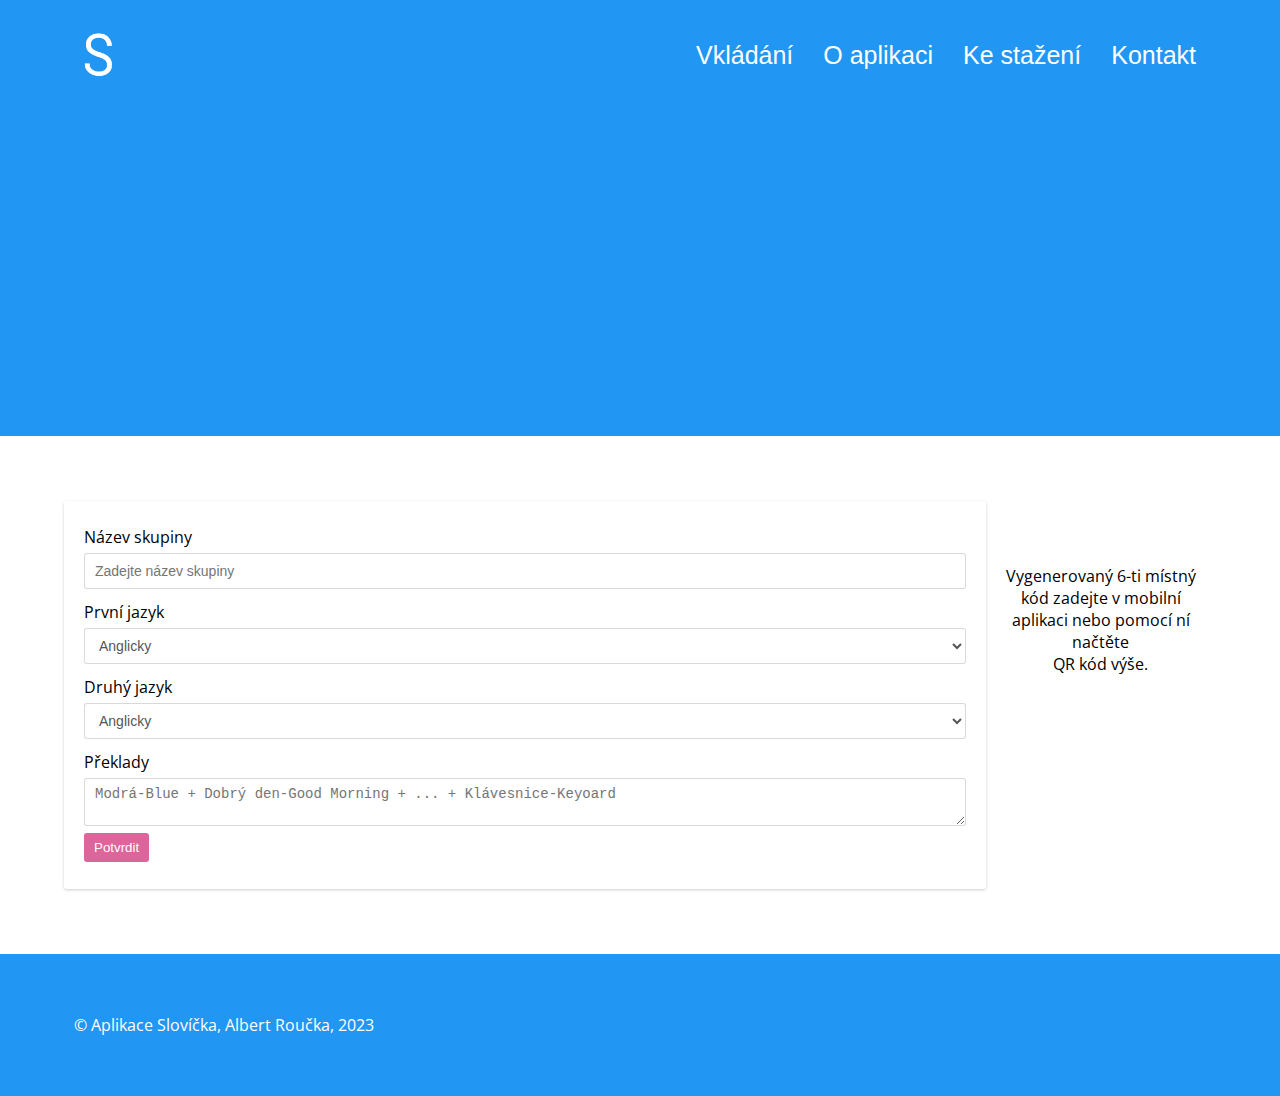
==== index.html @ 03323dfb "Add files via upload" ====
<!DOCTYPE html>
<html>
    <head>
        <meta charset="utf-8">
        <meta http-equiv="x-ua-compatible" content="ie=edge">
        <meta name="viewport" content="width=device-width, initial-scale=1, viewport-fit=cover">

        <title>Aplikace Slovíčka</title>

        <meta name="description" content="This is a Grapedrop template.">
        <meta name="generator" content="Grapedrop">

        <!-- Apple Stuff -->
        <meta name="apple-mobile-web-app-capable" content="yes">
        <meta name="apple-mobile-web-app-status-bar-style" content="black">
        <meta name="apple-mobile-web-app-title" content="Aplikace Slovíčka">

        <!-- Google / Search Engine Tags -->
        <meta itemprop="name" content="Aplikace Slovíčka">
        <meta itemprop="description" content="Webová stránka výukové aplikace Slovíčka">
        <meta itemprop="image" content="https://cdn.grapedrop.com/uebe33058c580403ba062418fd8e8e3df/p4b1bd4970b824a638fb2b8897fffd896/ogimage.jpeg?1674573147">

        <!-- MS Tile - for Microsoft apps-->
        <meta name="msapplication-TileImage" content="https://cdn.grapedrop.com/uebe33058c580403ba062418fd8e8e3df/p4b1bd4970b824a638fb2b8897fffd896/ogimage.jpeg?1674573147">

        <!-- Facebook Meta Tags -->
        <meta property="og:type" content="website">
        <meta property="og:title" content="Aplikace Slovíčka">
        <meta property="og:description" content="Webová stránka výukové aplikace Slovíčka">
        <meta property="og:image" content="https://cdn.grapedrop.com/uebe33058c580403ba062418fd8e8e3df/p4b1bd4970b824a638fb2b8897fffd896/ogimage.jpeg?1674573147">
        <meta property="og:url" content="http://86446b0.grapedrop.net/insertgroup">

        <!-- Twitter Meta Tags -->
        <meta name="twitter:card" content="summary_large_image">
        <meta name="twitter:title" content="Aplikace Slovíčka">
        <meta name="twitter:description" content="Webová stránka výukové aplikace Slovíčka">
        <meta name="twitter:image" content="https://cdn.grapedrop.com/uebe33058c580403ba062418fd8e8e3df/p4b1bd4970b824a638fb2b8897fffd896/ogimage.jpeg?1674573147">

        <link rel="preconnect" href="https://fonts.gstatic.com">   
        <link rel="icon" type="image/png" href="https://cdn.grapedrop.com/u453574c1cd164d3b848dbb6484d369c6/p86446b0666af40b382aa898117c3d3b8/favicon.png?1674572818">

        <script type="application/ld+json">
        {
            "@context":"http://schema.org",
            "@type":"WebPage",
            "url":"http://86446b0.grapedrop.net/insertgroup",
            "description":"Webová stránka výukové aplikace Slovíčka",
            "name":"Aplikace Slovíčka",
            "image":"https://cdn.grapedrop.com/uebe33058c580403ba062418fd8e8e3df/p4b1bd4970b824a638fb2b8897fffd896/ogimage.jpeg?1674573147"
        }
        </script>

        <link rel="stylesheet" href="https://fonts.googleapis.com/css?family=Open+Sans:regular,300,600,800,700&amp;subset=latin&amp;display=swap"/>

        <script>
            window._formUrl = "";
            window.__gRecapKey = "";
            window.postJQCnt = [];
            window.postJQ = function() {
                window._jqloaded = 1;
                postJQCnt.forEach(function(fn) { fn && fn() })
            }
        </script>

        <style>
            body { margin: 0; padding: 0; overflow-x: hidden; }
        </style>
        <style data-css-anim>
            [data-anim-type]:not([data-anim-done]) { opacity: 0; }
        </style>


        <link rel="stylesheet" href="styles/base.css">
        <link rel="stylesheet" href="styles/insertgroup-style.css">
    </head>

    <body>
        <div id="i2vuc4" class="gpd-navbar">
            <div id="i928b6" class="gpd-container">
                <div id="ir8sfo" class="gdp-row">
                    <div id="izqo27" class="cell"><a href="index.html" id="iphxqf" class="gpd-link-box"><img 
                        alt="playstore.png" 
                        src="images/playstore.png" 
                        id="i8bjv8"/></a></div>
                    <div id="iuxmiq" class="cell gpd-navbar__menu"><a href="" id="ijq3qc" class="gpd-icon"><svg 
                        xmlns="http://www.w3.org/2000/svg" viewBox="0 0 24 24">
                        <path d="M3 6h18v2H3V6m0 5h18v2H3v-2m0 5h18v2H3v-2z"></path>
                    </svg></a></div>
                    <div id="idskx6" class="cell gpd-navbar__items">
                        <div id="ie465i" class="gdp-row gpd-navbar__items-grid">
                            <div id="i4pnx9" class="cell gpd-navbar__item"><a href="insertgroup.html" id="ifg2mr" class="gpd-navbar__item-link">Vkládání<br></a></div>
                            <div id="im7xeh" class="cell gpd-navbar__item"><a href="index.html" id="ion0nu" class="gpd-navbar__item-link">O aplikaci<br></a></div>
                            <div id="ietnu2" class="cell gpd-navbar__item"><a href="index.html" id="i8vimq" class="gpd-navbar__item-link">Ke stažení<br></a></div>
                            <div class="cell gpd-navbar__item"><a href="index.html" id="ihkbnj" class="gpd-navbar__item-link">Kontakt<br></a></div>
                        </div>
                    </div>
                </div>
            </div>
        </div>
        <section id="iqibqc" class="gpd-section">
            <div id="i8n4u1" class="gpd-container">
                <div id="i82x7p" class="gdp-row">
                    <div data-anim-type="fadeInLeft" id="ibd0pz" class="cell">
                        <h1 id="i4yeu6" class="gpd-header">Vytvořte si novou skupinu i zde</h1>
                        <div id="iia47p" class="gpd-text">Novou skupinu překladů do aplikace Slovíčka můžete nyní vytvořit i zde
                            online pomocí tohoto formuláře. Kliknutím na tlačítko potvrdit se skupina vytvoří a zobrazí se vám
                            6-ti místný kód a QR kód. Následně ve vaší aplikaci tento kód zadáte nebo naskenujete zobrazený QR.
                            kód. A to je vše!&nbsp;</div>
                        <div id="i5cijc" class="gpd-divider"></div>
                    </div>
                    <div id="ijydgy" class="cell"></div>
                </div>
            </div>
        </section>
        <section id="iebpxk" class="gpd-section">
            <div id="ircybo" class="gpd-container gpd-cnt">
                <div id="i9dqgq" class="gdp-row gpd-grid">
                    <div id="iszoop" class="cell gpd-clm">
                        <form method="POST" action="https://formsubmit.co/2388bf22fdddc4368bf35d4351c2b70a" id="clearFrom" class="form">
                            <div class="form-group">
                                <label id="i46dpx" class="label">Název skupiny</label>
                                <input type="text" placeholder="Zadejte název skupiny" name="groupname" id="groupname" class="input"/>
                            </div>
                            <div id="i923wc" class="form-group">
                                <label id="i5igh9" class="label">První jazyk</label>
                                <select type="text" name="options" id="firstlang" class="select">
                                    <option value="Anglicky">Anglicky</option>
                                    <option value="Česky">Česky</option> 
                                    <option value="Francouzsky">Francouzsky</option>
                                    <option value="Italsky">Italsky</option>
                                    <option value="Německy">Německy</option>
                                    <option value="Polsky">Polsky</option>
                                    <option value="Slovensky">Slovensky</option>
                                    <option value="Španělsky">Španělsky</option>
                                </select>
                            </div>
                            <div id="i9gzva" class="form-group">
                                <label id="ia6opf" class="label">Druhý jazyk</label>
                                <select type="text" name="options" id="secondlang" class="select">
                                    <option value="Anglicky">Anglicky</option>
                                    <option value="Česky">Česky</option>
                                    <option value="Francouzsky">Francouzsky</option>
                                    <option value="Italsky">Italsky</option>
                                    <option value="Německy">Německy</option>
                                    <option value="Polsky">Polsky</option>
                                    <option value="Slovensky">Slovensky</option>
                                    <option value="Španělsky">Španělsky</option>
                                </select>
                            </div>
                            <div class="form-group">
                                <label id="ilxia8" class="label">Překlady</label>
                                <textarea name="message" placeholder="Modrá-Blue + Dobrý den-Good Morning + ... + Klávesnice-Keyoard" id="translates" class="textarea"></textarea>
                            </div>
                            <div class="form-group">
                                <button type="submit" id="submit" class="button">Potvrdit</button>
                            </div>
                            <div data-form-state="success" id="iwtwfq" class="state-success">Skupina byla úspěšně vytvořena!</div>
                            <div data-form-state="error" id="ic1mkg" class="state-error">Při vytváření skupiny došlo k chybě!</div>
                        </form>
                    </div>
                    <div id="iwsetk" class="cell gpd-clm">
                        <p style="text-align:center;"><img src="" id="qr-image" class="qr-image"/></p>
                        <h1 id="lb_code" style="text-align: center" class="gpd-header"></h1>
                        <div id="ih61ln" class="gpd-text">Vygenerovaný 6-ti místný kód zadejte v mobilní aplikaci nebo pomocí ní načtěte<br>​​​​QR kód výše.</div>
                    </div>
                </div>
            </div>
        </section>
        <section id="ip8256" class="gpd-section">
            <div id="i0m0qt" class="gpd-container gpd-cnt">
                <div id="incsq4" class="gpd-text">© Aplikace Slovíčka, Albert Roučka, 2023<br></div>
            </div>
        </section>

                    <script>var items = document.querySelectorAll('#ijq3qc');
                    for (var i = 0, len = items.length; i < len; i++) {
                    (function(){
                    var t,e=0,n='gjs-collapse',r='max-height',o='ease-in-out',i=.25,a=function(){var t,e=document.createElement('void'),n={transition:'transitionend',OTransition:'oTransitionEnd',MozTransition:'transitionend',WebkitTransition:'webkitTransitionEnd'};for(t in n)if(void 0!==e.style[t])return n[t]}(),s=function(t){e=1;var n=function(t){var e=window.getComputedStyle(t),n=e.display,o=parseInt(e[r]);if('none'!==n&&'0'!==o)return t.offsetHeight;t.style.height='auto',t.style.display='block',t.style.position='absolute',t.style.visibility='hidden';var i=t.offsetHeight;return t.style.height='',t.style.display='',t.style.position='',t.style.visibility='',i}(t),a=t.style;a.display='block',a.transition=r+' '+i+'s '+o,a.overflowY='hidden',''==a[r]&&(a[r]=0),0==parseInt(a[r])?(a[r]='0',setTimeout(function(){a[r]=n+'px'},10)):a[r]='0'};n in this||this.addEventListener('click',function(n){if(n.preventDefault(),!e){var o=this.closest('.gpd-navbar').querySelector(".gpd-navbar__items");s(o),t||(o.addEventListener(a,function(){e=0;var t=o.style;0==parseInt(t[r])&&(t.display='',t[r]='')}),t=1)}}),this[n]=1
                    }.bind(items[i]))();}
                    </script>
        
        <script>!function(t){var e={};function n(r){if(e[r])return e[r].exports;var o=e[r]={i:r,l:!1,exports:{}};return t[r].call(o.exports,o,o.exports,n),o.l=!0,o.exports}return n.m=t,n.c=e,n.d=function(t,e,r){n.o(t,e)||Object.defineProperty(t,e,{enumerable:!0,get:r})},n.r=function(t){'undefined'!=typeof Symbol&&Symbol.toStringTag&&Object.defineProperty(t,Symbol.toStringTag,{value:'Module'}),Object.defineProperty(t,'__esModule',{value:!0})},n.t=function(t,e){if(1&e&&(t=n(t)),8&e)return t;if(4&e&&'object'==typeof t&&t&&t.__esModule)return t;var r=Object.create(null);if(n.r(r),Object.defineProperty(r,'default',{enumerable:!0,value:t}),2&e&&'string'!=typeof t)for(var o in t)n.d(r,o,function(e){return t[e]}.bind(null,o));return r},n.n=function(t){var e=t&&t.__esModule?function(){return t['default']}:function(){return t};return n.d(e,'a',e),e},n.o=function(t,e){return Object.prototype.hasOwnProperty.call(t,e)},n.p="/",n(n.s=8)}({8:function(t,e,n){t.exports=n("85F9")},"85F9":function(t,e){var n=window,r=void 0!==document.body.style.animationName,o=Math.max(document.documentElement.clientWidth||0,window.innerWidth||0),i=function(t,e,n,r){return t.addEventListener(e,n,r)},a=function(t,e){for(var n=0,r=(t||[]).length;n<r;n++)e(t[n])},u=!1;try{i(n,'e',null,{get passive(){u=!0}})}catch(t){}setTimeout(function(){var t='data-anim-type',e='data-anim-br',n='data-anim-done',a='animationstart',d=100,c=window.requestAnimationFrame||function(t){return window.setTimeout(t,16.66)},f=document.querySelectorAll("[".concat(t,"]")),l=function(t){var e=t.getBoundingClientRect(),n=e.top,r=e.bottom,o=window.innerHeight,i=document.documentElement.clientHeight,a=o||i;return n<=0&&r>=d||r>=a&&n<=a-d||n>=0&&r<=a},m=function t(e){var r=e.target;r.setAttribute(n,1),function(t,e,n,r){t.removeEventListener(e,n,r)}(r,a,t)};function s(){for(var r=0,u=f.length;r<u;r++){var d=f[r],c=d.getAttribute(n);if(!c){var s=d.getAttribute(e),p=s&&o<=parseFloat(s);c||p||!l(d)?!c&&p&&d.setAttribute(n,1):(d.style.animationName=d.getAttribute(t),i(d,a,m))}}}if(r)window.addEventListener('scroll',function(){return c(s)},!!u&&{passive:!0}),s();else{var p=document.querySelector('style[data-css-anim]');p&&(p.innerHTML='')}});var d;d=function(){var t='data-form-state',e=$("[".concat(t,"]"));e.hide();var n=function(n,r){n&&n.preventDefault();var o=$(r),i=(r.getAttribute('action')||window._formUrl||'').trim(),a=new FormData(r),u={},d=r.getAttribute('name'),c=r.getAttribute('data-redirect');for(var f in d&&a.append('__name',d),a.append('__meta',JSON.stringify(r.__meta||{})),a.append('__ua',navigator.userAgent),a.append('__lang',navigator.language||navigator.userLanguage),a.append('__tz',Intl&&Intl.DateTimeFormat().resolvedOptions().timeZone),o.find('[type=radio], [type=checkbox]').each(function(){var t=this.name;if(this.checked||u[t])return u[t]=1,void 0;u[t]=0}),u)u[f]||a.append(f,'');$.ajax({url:i,method:'POST',processData:!1,contentType:!1,data:a}).done(function(){e.hide(),o.find('> *').fadeOut(),o.find("[".concat(t,"=success]")).stop(1).fadeIn(),c&&setTimeout(function(){window.location.href=c},1e3)}).fail(function(){e.hide(),o.find("[".concat(t,"=error]")).stop(1).fadeIn().delay(3e3).fadeOut()})};window.__formSubmit=n,a(document.querySelectorAll('form'),function(t){var e={};a(t.elements,function(t){t.name&&(e[t.name]={type:t.type||'text',required:t.required})}),t.__meta=e,t.onsubmit=function(e){return n(e,t)}})},window._jqloaded?d():window.postJQCnt.push(d)}});</script>
        
        <script async src="https://ajax.googleapis.com/ajax/libs/jquery/3.2.1/jquery.min.js" onload="postJQ()"></script>

        <script src="https://www.gstatic.com/firebasejs/8.2.1/firebase-app.js"></script>
        <script src="https://www.gstatic.com/firebasejs/8.2.1/firebase-firestore.js"></script>
        <script src="app.js"></script>
    </body>
</html>
---- styles/base.css ----
*,:after,:before{box-sizing:border-box}body{font-family:-apple-system,system-ui,BlinkMacSystemFont,Segoe UI,Open Sans,Roboto,Helvetica Neue,Helvetica,Arial,sans-serif}.gpd-container{width:90%;padding:25px 0;margin:0 auto;max-width:1200px}.gpd-section{display:flex;padding:50px 0}.gpd-image-block{height:200px;background-color:#ccc;width:auto}.gpd-icon{vertical-align:middle;fill:currentColor;width:64px;height:64px}.gpd-icon,.gpd-link,.gpd-link-box,.gpd-text{display:inline-block;text-decoration:none;color:inherit}.gpd-link,.gpd-link-box,.gpd-text{vertical-align:top;padding:10px;max-width:100%}.gpd-link-box{padding:5px}.gpd-link{color:#d983a6}img{max-width:100%;vertical-align:middle}h1{font-size:2rem}b,i,img,label,small,span,u{display:inline-block}.container{width:90%;max-width:1200px;margin-left:auto;margin-right:auto}.card{border-radius:3px;background-color:#fff;box-shadow:0 1px 3px 0 rgba(0,0,0,.2);padding:15px;margin-bottom:15px}.form-group,.form-group-gut{min-height:10px;padding-bottom:7px}.form-group-gut{padding-right:10px}@media (max-width:768px){.form-group-gut{padding-right:0}}.button,.button-full,.input,.input-padding,.label-group,.select,.textarea{padding:7px 10px}.button,.button-full,.form,.input,.input-radius,.label-group,.select,.textarea{border-radius:3px}.input,.input-border,.select,.textarea{border:1px solid rgba(0,0,0,.15)}.svg-link{display:inline-block}.link{color:#dc659b}.link,.link-svg{text-decoration:none}.link-svg{padding:5px;display:inline-block;color:inherit;opacity:.7;transition:color .25s;height:28px;width:28px;margin:0 7.5px}.link-svg:hover{color:#dc659b;opacity:1}.input,.select,.textarea{height:36px;background-color:#fff;width:100%;color:#555;display:block;font-size:14px}.input-group{height:36px;display:table;border-collapse:separate}.input-group .button,.input-group .button-full,.input-group .input,.input-group .select,.input-group .textarea{display:table-cell;vertical-align:middle}.textarea{height:auto}.label-group{border:1px solid rgba(0,0,0,.15);background-color:rgba(0,0,0,.05)}.form{background-color:#fff;box-shadow:0 1px 3px 0 rgba(0,0,0,.2);padding:20px}.label{display:inline-block;padding:5px 0}.label-checkbox{vertical-align:middle;line-height:2rem}.checkbox,.checkbox-label,.radio,.radio-label{margin-right:10px}.button,.button-full{display:inline-block;background-color:#dc659b;color:#fff;border:none;cursor:pointer;transition:all .2s}.button-full{width:100%}.input-group{min-height:10px;display:flex}.input-group :not(:first-child):not(:last-child){border-radius:0}.input-group :first-child:not(:last-child){border-bottom-right-radius:0;border-top-right-radius:0}.input-group :last-child:not(:first-child){border-bottom-left-radius:0;border-top-left-radius:0}.input-group .input-group-addon,.input-group .input-group-btn{flex:1 0 auto}.state,.state-error,.state-success{color:#fff;padding:10px;text-align:center;border-radius:3px}.state-success{display:none;background-color:#4ba74b}.state-error{display:none;background-color:#de5454}.nav-items{display:inline-block;float:right}.navbar{background-color:#222;color:#ddd;min-height:50px;width:100%}.navbar-container{max-width:950px;margin:0 auto;width:95%}.navbar-container:after{content:"";clear:both;display:block}.navbar-brand{vertical-align:top;display:inline-block;padding:5px;min-height:50px;min-width:50px;color:inherit;text-decoration:none}.navbar-items{padding:10px 0;display:block;float:right;margin:0}.navbar-item{margin:0;color:inherit;text-decoration:none;display:inline-block;padding:10px 15px}.burger{margin:10px 0;width:45px;padding:5px 10px;display:none;float:right;cursor:pointer}.burger-line{padding:1px;background-color:#fff;margin:5px 0}.quote{line-height:1.5rem}.footer-copyright{text-align:center;padding-top:20px;opacity:.7}.footer-link,.footer-link-svg,.header-link,.header-link-svg{padding:7px 5px;display:inline-block;text-decoration:none;color:inherit;opacity:.7;transition:color .25s}.footer-link-svg,.header-link-svg{height:28px;width:28px;margin:0 15px 0 0}.footer-link-svg:hover,.footer-link:hover,.header-link-svg:hover,.header-link:hover{color:#dc659b;opacity:1}.footer-details{padding:5px;line-height:1.5rem}.footer-socials{padding:10px 0}.footer-form{padding-top:10px}.header-link-svg{margin:0 5px}.header-socials{margin-left:25px;display:inline-block;vertical-align:middle}.gdp-row,.row{display:flex;justify-content:flex-start;align-items:stretch;flex-wrap:nowrap;padding:10px;min-height:75px;flex-direction:row}@media (max-width:768px){.gdp-row,.row{flex-wrap:wrap}}.cell,.cell-gut,.gdp-cell,.gdp-cell-gut{flex-grow:1;flex-basis:100%;padding:5px}.cell-gut,.gdp-cell-gut{padding-right:15px}@media (max-width:768px){.cell-gut,.gdp-cell-gut{padding-right:0}}@media (max-width:768px){.burger{display:block}.nav-items{display:none;width:100%}.navbar-items{width:100%}.navbar-item{display:block}}[data-anim-type]{-webkit-animation-duration:1s;animation-duration:1s;-webkit-animation-timing-function:ease-in-out;animation-timing-function:ease-in-out;-webkit-animation-iteration-count:1;animation-iteration-count:1}@-webkit-keyframes bounce{0%,20%,53%,80%,to{-webkit-animation-timing-function:cubic-bezier(.215,.61,.355,1);animation-timing-function:cubic-bezier(.215,.61,.355,1);transform:translateZ(0)}40%,43%{-webkit-animation-timing-function:cubic-bezier(.755,.05,.855,.06);animation-timing-function:cubic-bezier(.755,.05,.855,.06);transform:translate3d(0,-30px,0)}70%{-webkit-animation-timing-function:cubic-bezier(.755,.05,.855,.06);animation-timing-function:cubic-bezier(.755,.05,.855,.06);transform:translate3d(0,-15px,0)}90%{transform:translate3d(0,-4px,0)}}@keyframes bounce{0%,20%,53%,80%,to{-webkit-animation-timing-function:cubic-bezier(.215,.61,.355,1);animation-timing-function:cubic-bezier(.215,.61,.355,1);transform:translateZ(0)}40%,43%{-webkit-animation-timing-function:cubic-bezier(.755,.05,.855,.06);animation-timing-function:cubic-bezier(.755,.05,.855,.06);transform:translate3d(0,-30px,0)}70%{-webkit-animation-timing-function:cubic-bezier(.755,.05,.855,.06);animation-timing-function:cubic-bezier(.755,.05,.855,.06);transform:translate3d(0,-15px,0)}90%{transform:translate3d(0,-4px,0)}}@-webkit-keyframes flash{0%,50%,to{opacity:1}25%,75%{opacity:0}}@keyframes flash{0%,50%,to{opacity:1}25%,75%{opacity:0}}@-webkit-keyframes pulse{0%{transform:scaleX(1)}50%{transform:scale3d(1.05,1.05,1.05)}to{transform:scaleX(1)}}@keyframes pulse{0%{transform:scaleX(1)}50%{transform:scale3d(1.05,1.05,1.05)}to{transform:scaleX(1)}}@-webkit-keyframes shake{0%,to{transform:translateZ(0)}10%,30%,50%,70%,90%{transform:translate3d(-10px,0,0)}20%,40%,60%,80%{transform:translate3d(10px,0,0)}}@keyframes shake{0%,to{transform:translateZ(0)}10%,30%,50%,70%,90%{transform:translate3d(-10px,0,0)}20%,40%,60%,80%{transform:translate3d(10px,0,0)}}@-webkit-keyframes tada{0%{transform:scaleX(1)}10%,20%{transform:scale3d(.9,.9,.9) rotate(-3deg)}30%,50%,70%,90%{transform:scale3d(1.1,1.1,1.1) rotate(3deg)}40%,60%,80%{transform:scale3d(1.1,1.1,1.1) rotate(-3deg)}to{transform:scaleX(1)}}@keyframes tada{0%{transform:scaleX(1)}10%,20%{transform:scale3d(.9,.9,.9) rotate(-3deg)}30%,50%,70%,90%{transform:scale3d(1.1,1.1,1.1) rotate(3deg)}40%,60%,80%{transform:scale3d(1.1,1.1,1.1) rotate(-3deg)}to{transform:scaleX(1)}}@-webkit-keyframes heartBeat{0%{transform:scale(1)}14%{transform:scale(1.3)}28%{transform:scale(1)}42%{transform:scale(1.3)}70%{transform:scale(1)}}@keyframes heartBeat{0%{transform:scale(1)}14%{transform:scale(1.3)}28%{transform:scale(1)}42%{transform:scale(1.3)}70%{transform:scale(1)}}@-webkit-keyframes bounceIn{0%,20%,40%,60%,80%,to{-webkit-animation-timing-function:cubic-bezier(.215,.61,.355,1);animation-timing-function:cubic-bezier(.215,.61,.355,1)}0%{opacity:0;transform:scale3d(.3,.3,.3)}20%{transform:scale3d(1.1,1.1,1.1)}40%{transform:scale3d(.9,.9,.9)}60%{opacity:1;transform:scale3d(1.03,1.03,1.03)}80%{transform:scale3d(.97,.97,.97)}to{opacity:1;transform:scaleX(1)}}@keyframes bounceIn{0%,20%,40%,60%,80%,to{-webkit-animation-timing-function:cubic-bezier(.215,.61,.355,1);animation-timing-function:cubic-bezier(.215,.61,.355,1)}0%{opacity:0;transform:scale3d(.3,.3,.3)}20%{transform:scale3d(1.1,1.1,1.1)}40%{transform:scale3d(.9,.9,.9)}60%{opacity:1;transform:scale3d(1.03,1.03,1.03)}80%{transform:scale3d(.97,.97,.97)}to{opacity:1;transform:scaleX(1)}}@-webkit-keyframes bounceInDown{0%,60%,75%,90%,to{-webkit-animation-timing-function:cubic-bezier(.215,.61,.355,1);animation-timing-function:cubic-bezier(.215,.61,.355,1)}0%{opacity:0;transform:translate3d(0,-3000px,0)}60%{opacity:1;transform:translate3d(0,25px,0)}75%{transform:translate3d(0,-10px,0)}90%{transform:translate3d(0,5px,0)}to{transform:translateZ(0)}}@keyframes bounceInDown{0%,60%,75%,90%,to{-webkit-animation-timing-function:cubic-bezier(.215,.61,.355,1);animation-timing-function:cubic-bezier(.215,.61,.355,1)}0%{opacity:0;transform:translate3d(0,-3000px,0)}60%{opacity:1;transform:translate3d(0,25px,0)}75%{transform:translate3d(0,-10px,0)}90%{transform:translate3d(0,5px,0)}to{transform:translateZ(0)}}@-webkit-keyframes bounceInLeft{0%,60%,75%,90%,to{-webkit-animation-timing-function:cubic-bezier(.215,.61,.355,1);animation-timing-function:cubic-bezier(.215,.61,.355,1)}0%{opacity:0;transform:translate3d(-3000px,0,0)}60%{opacity:1;transform:translate3d(25px,0,0)}75%{transform:translate3d(-10px,0,0)}90%{transform:translate3d(5px,0,0)}to{transform:translateZ(0)}}@keyframes bounceInLeft{0%,60%,75%,90%,to{-webkit-animation-timing-function:cubic-bezier(.215,.61,.355,1);animation-timing-function:cubic-bezier(.215,.61,.355,1)}0%{opacity:0;transform:translate3d(-3000px,0,0)}60%{opacity:1;transform:translate3d(25px,0,0)}75%{transform:translate3d(-10px,0,0)}90%{transform:translate3d(5px,0,0)}to{transform:translateZ(0)}}@-webkit-keyframes bounceInRight{0%,60%,75%,90%,to{-webkit-animation-timing-function:cubic-bezier(.215,.61,.355,1);animation-timing-function:cubic-bezier(.215,.61,.355,1)}0%{opacity:0;transform:translate3d(3000px,0,0)}60%{opacity:1;transform:translate3d(-25px,0,0)}75%{transform:translate3d(10px,0,0)}90%{transform:translate3d(-5px,0,0)}to{transform:translateZ(0)}}@keyframes bounceInRight{0%,60%,75%,90%,to{-webkit-animation-timing-function:cubic-bezier(.215,.61,.355,1);animation-timing-function:cubic-bezier(.215,.61,.355,1)}0%{opacity:0;transform:translate3d(3000px,0,0)}60%{opacity:1;transform:translate3d(-25px,0,0)}75%{transform:translate3d(10px,0,0)}90%{transform:translate3d(-5px,0,0)}to{transform:translateZ(0)}}@-webkit-keyframes bounceInUp{0%,60%,75%,90%,to{-webkit-animation-timing-function:cubic-bezier(.215,.61,.355,1);animation-timing-function:cubic-bezier(.215,.61,.355,1)}0%{opacity:0;transform:translate3d(0,3000px,0)}60%{opacity:1;transform:translate3d(0,-20px,0)}75%{transform:translate3d(0,10px,0)}90%{transform:translate3d(0,-5px,0)}to{transform:translateZ(0)}}@keyframes bounceInUp{0%,60%,75%,90%,to{-webkit-animation-timing-function:cubic-bezier(.215,.61,.355,1);animation-timing-function:cubic-bezier(.215,.61,.355,1)}0%{opacity:0;transform:translate3d(0,3000px,0)}60%{opacity:1;transform:translate3d(0,-20px,0)}75%{transform:translate3d(0,10px,0)}90%{transform:translate3d(0,-5px,0)}to{transform:translateZ(0)}}@-webkit-keyframes fadeIn{0%{opacity:0}to{opacity:1}}@keyframes fadeIn{0%{opacity:0}to{opacity:1}}@-webkit-keyframes fadeInDown{0%{opacity:0;transform:translate3d(0,-100%,0)}to{opacity:1;transform:translateZ(0)}}@keyframes fadeInDown{0%{opacity:0;transform:translate3d(0,-100%,0)}to{opacity:1;transform:translateZ(0)}}@-webkit-keyframes fadeInLeft{0%{opacity:0;transform:translate3d(-100%,0,0)}to{opacity:1;transform:translateZ(0)}}@keyframes fadeInLeft{0%{opacity:0;transform:translate3d(-100%,0,0)}to{opacity:1;transform:translateZ(0)}}@-webkit-keyframes fadeInRight{0%{opacity:0;transform:translate3d(100%,0,0)}to{opacity:1;transform:translateZ(0)}}@keyframes fadeInRight{0%{opacity:0;transform:translate3d(100%,0,0)}to{opacity:1;transform:translateZ(0)}}@-webkit-keyframes fadeInUp{0%{opacity:0;transform:translate3d(0,100%,0)}to{opacity:1;transform:translateZ(0)}}@keyframes fadeInUp{0%{opacity:0;transform:translate3d(0,100%,0)}to{opacity:1;transform:translateZ(0)}}@-webkit-keyframes flipInX{0%{transform:perspective(400px) rotateX(90deg);-webkit-animation-timing-function:ease-in;animation-timing-function:ease-in;opacity:0}40%{transform:perspective(400px) rotateX(-20deg);-webkit-animation-timing-function:ease-in;animation-timing-function:ease-in}60%{transform:perspective(400px) rotateX(10deg);opacity:1}80%{transform:perspective(400px) rotateX(-5deg)}to{transform:perspective(400px)}}@keyframes flipInX{0%{transform:perspective(400px) rotateX(90deg);-webkit-animation-timing-function:ease-in;animation-timing-function:ease-in;opacity:0}40%{transform:perspective(400px) rotateX(-20deg);-webkit-animation-timing-function:ease-in;animation-timing-function:ease-in}60%{transform:perspective(400px) rotateX(10deg);opacity:1}80%{transform:perspective(400px) rotateX(-5deg)}to{transform:perspective(400px)}}@-webkit-keyframes flipInY{0%{transform:perspective(400px) rotateY(90deg);-webkit-animation-timing-function:ease-in;animation-timing-function:ease-in;opacity:0}40%{transform:perspective(400px) rotateY(-20deg);-webkit-animation-timing-function:ease-in;animation-timing-function:ease-in}60%{transform:perspective(400px) rotateY(10deg);opacity:1}80%{transform:perspective(400px) rotateY(-5deg)}to{transform:perspective(400px)}}@keyframes flipInY{0%{transform:perspective(400px) rotateY(90deg);-webkit-animation-timing-function:ease-in;animation-timing-function:ease-in;opacity:0}40%{transform:perspective(400px) rotateY(-20deg);-webkit-animation-timing-function:ease-in;animation-timing-function:ease-in}60%{transform:perspective(400px) rotateY(10deg);opacity:1}80%{transform:perspective(400px) rotateY(-5deg)}to{transform:perspective(400px)}}@-webkit-keyframes rotateIn{0%{transform-origin:center;transform:rotate(-200deg);opacity:0}to{transform-origin:center;transform:translateZ(0);opacity:1}}@keyframes rotateIn{0%{transform-origin:center;transform:rotate(-200deg);opacity:0}to{transform-origin:center;transform:translateZ(0);opacity:1}}@-webkit-keyframes rotateInDownLeft{0%{transform-origin:left bottom;transform:rotate(-45deg);opacity:0}to{transform-origin:left bottom;transform:translateZ(0);opacity:1}}@keyframes rotateInDownLeft{0%{transform-origin:left bottom;transform:rotate(-45deg);opacity:0}to{transform-origin:left bottom;transform:translateZ(0);opacity:1}}@-webkit-keyframes rotateInDownRight{0%{transform-origin:right bottom;transform:rotate(45deg);opacity:0}to{transform-origin:right bottom;transform:translateZ(0);opacity:1}}@keyframes rotateInDownRight{0%{transform-origin:right bottom;transform:rotate(45deg);opacity:0}to{transform-origin:right bottom;transform:translateZ(0);opacity:1}}@-webkit-keyframes rotateInUpLeft{0%{transform-origin:left bottom;transform:rotate(45deg);opacity:0}to{transform-origin:left bottom;transform:translateZ(0);opacity:1}}@keyframes rotateInUpLeft{0%{transform-origin:left bottom;transform:rotate(45deg);opacity:0}to{transform-origin:left bottom;transform:translateZ(0);opacity:1}}@-webkit-keyframes rotateInUpRight{0%{transform-origin:right bottom;transform:rotate(-90deg);opacity:0}to{transform-origin:right bottom;transform:translateZ(0);opacity:1}}@keyframes rotateInUpRight{0%{transform-origin:right bottom;transform:rotate(-90deg);opacity:0}to{transform-origin:right bottom;transform:translateZ(0);opacity:1}}@-webkit-keyframes slideInDown{0%{transform:translate3d(0,-100%,0);visibility:visible}to{transform:translateZ(0)}}@keyframes slideInDown{0%{transform:translate3d(0,-100%,0);visibility:visible}to{transform:translateZ(0)}}@-webkit-keyframes slideInLeft{0%{transform:translate3d(-100%,0,0);visibility:visible}to{transform:translateZ(0)}}@keyframes slideInLeft{0%{transform:translate3d(-100%,0,0);visibility:visible}to{transform:translateZ(0)}}@-webkit-keyframes slideInRight{0%{transform:translate3d(100%,0,0);visibility:visible}to{transform:translateZ(0)}}@keyframes slideInRight{0%{transform:translate3d(100%,0,0);visibility:visible}to{transform:translateZ(0)}}@-webkit-keyframes slideInUp{0%{transform:translate3d(0,100%,0);visibility:visible}to{transform:translateZ(0)}}@keyframes slideInUp{0%{transform:translate3d(0,100%,0);visibility:visible}to{transform:translateZ(0)}}@-webkit-keyframes zoomIn{0%{opacity:0;transform:scale3d(.3,.3,.3)}50%{opacity:1}}@keyframes zoomIn{0%{opacity:0;transform:scale3d(.3,.3,.3)}50%{opacity:1}}@-webkit-keyframes zoomInDown{0%{opacity:0;transform:scale3d(.1,.1,.1) translate3d(0,-1000px,0);-webkit-animation-timing-function:cubic-bezier(.55,.055,.675,.19);animation-timing-function:cubic-bezier(.55,.055,.675,.19)}60%{opacity:1;transform:scale3d(.475,.475,.475) translate3d(0,60px,0);-webkit-animation-timing-function:cubic-bezier(.175,.885,.32,1);animation-timing-function:cubic-bezier(.175,.885,.32,1)}}@keyframes zoomInDown{0%{opacity:0;transform:scale3d(.1,.1,.1) translate3d(0,-1000px,0);-webkit-animation-timing-function:cubic-bezier(.55,.055,.675,.19);animation-timing-function:cubic-bezier(.55,.055,.675,.19)}60%{opacity:1;transform:scale3d(.475,.475,.475) translate3d(0,60px,0);-webkit-animation-timing-function:cubic-bezier(.175,.885,.32,1);animation-timing-function:cubic-bezier(.175,.885,.32,1)}}@-webkit-keyframes zoomInLeft{0%{opacity:0;transform:scale3d(.1,.1,.1) translate3d(-1000px,0,0);-webkit-animation-timing-function:cubic-bezier(.55,.055,.675,.19);animation-timing-function:cubic-bezier(.55,.055,.675,.19)}60%{opacity:1;transform:scale3d(.475,.475,.475) translate3d(10px,0,0);-webkit-animation-timing-function:cubic-bezier(.175,.885,.32,1);animation-timing-function:cubic-bezier(.175,.885,.32,1)}}@keyframes zoomInLeft{0%{opacity:0;transform:scale3d(.1,.1,.1) translate3d(-1000px,0,0);-webkit-animation-timing-function:cubic-bezier(.55,.055,.675,.19);animation-timing-function:cubic-bezier(.55,.055,.675,.19)}60%{opacity:1;transform:scale3d(.475,.475,.475) translate3d(10px,0,0);-webkit-animation-timing-function:cubic-bezier(.175,.885,.32,1);animation-timing-function:cubic-bezier(.175,.885,.32,1)}}@-webkit-keyframes zoomInRight{0%{opacity:0;transform:scale3d(.1,.1,.1) translate3d(1000px,0,0);-webkit-animation-timing-function:cubic-bezier(.55,.055,.675,.19);animation-timing-function:cubic-bezier(.55,.055,.675,.19)}60%{opacity:1;transform:scale3d(.475,.475,.475) translate3d(-10px,0,0);-webkit-animation-timing-function:cubic-bezier(.175,.885,.32,1);animation-timing-function:cubic-bezier(.175,.885,.32,1)}}@keyframes zoomInRight{0%{opacity:0;transform:scale3d(.1,.1,.1) translate3d(1000px,0,0);-webkit-animation-timing-function:cubic-bezier(.55,.055,.675,.19);animation-timing-function:cubic-bezier(.55,.055,.675,.19)}60%{opacity:1;transform:scale3d(.475,.475,.475) translate3d(-10px,0,0);-webkit-animation-timing-function:cubic-bezier(.175,.885,.32,1);animation-timing-function:cubic-bezier(.175,.885,.32,1)}}@-webkit-keyframes zoomInUp{0%{opacity:0;transform:scale3d(.1,.1,.1) translate3d(0,1000px,0);-webkit-animation-timing-function:cubic-bezier(.55,.055,.675,.19);animation-timing-function:cubic-bezier(.55,.055,.675,.19)}60%{opacity:1;transform:scale3d(.475,.475,.475) translate3d(0,-60px,0);-webkit-animation-timing-function:cubic-bezier(.175,.885,.32,1);animation-timing-function:cubic-bezier(.175,.885,.32,1)}}@keyframes zoomInUp{0%{opacity:0;transform:scale3d(.1,.1,.1) translate3d(0,1000px,0);-webkit-animation-timing-function:cubic-bezier(.55,.055,.675,.19);animation-timing-function:cubic-bezier(.55,.055,.675,.19)}60%{opacity:1;transform:scale3d(.475,.475,.475) translate3d(0,-60px,0);-webkit-animation-timing-function:cubic-bezier(.175,.885,.32,1);animation-timing-function:cubic-bezier(.175,.885,.32,1)}}
---- styles/insertgroup-style.css ----
* { box-sizing: border-box; } body {margin: 0;}.gpd-clm{padding:5px 0;}.gpd-grid{min-height:auto;padding:10px 0;}.gpd-cnt{padding:0;}.gpd-header{margin:0;}.gpd-divider{height:3px;margin:10px 10px 10px 10px;background-color:rgba(0,0,0,0.05);}.gpd-navbar{width:100%;}.gpd-navbar__menu{display:none;}.gpd-navbar__item{flex:0 1 auto;}.gpd-navbar__item-link{color:inherit;text-decoration:none;}.gpd-navbar{width:100%;}.gpd-navbar__menu{display:none;}.gpd-navbar__item{flex:0 1 auto;}.gpd-navbar__item-link{color:inherit;text-decoration:none;}.gpd-navbar{width:100%;}.gpd-navbar__menu{display:none;}.gpd-navbar__item{flex:0 1 auto;}.gpd-navbar__item-link{color:inherit;text-decoration:none;}.gpd-navbar{width:100%;}.gpd-navbar__menu{display:none;}.gpd-navbar__item{flex:0 1 auto;}.gpd-navbar__item-link{color:inherit;text-decoration:none;}.gpd-navbar{width:100%;}.gpd-navbar__menu{display:none;}.gpd-navbar__item{flex:0 1 auto;}.gpd-navbar__item-link{color:inherit;text-decoration:none;}.gpd-navbar{width:100%;}.gpd-navbar__menu{display:none;}.gpd-navbar__item{flex:0 1 auto;}.gpd-navbar__item-link{color:inherit;text-decoration:none;}.swiper-slider .swiper-pagination-bullet-active{background:currentColor !important;}.swiper-slider .swiper-pagination-progressbar-fill{background-color:currentColor !important;}#i8bjv8{width:70px;height:70px;}#iphxqf{display:inline-block;padding:5px 5px 5px 0;min-height:50px;min-width:50px;}#izqo27{flex:0 1 auto;padding:5px 5px 5px 0;flex-basis:43.8auto;}#ijq3qc{width:35px;height:35px;cursor:pointer;}#iuxmiq{flex:0 1 auto;}#ifg2mr{font-family:Arial, Helvetica, sans-serif;color:#ffffff;font-size:25px;font-weight:400;}#i4pnx9{text-decoration:none;margin:0 20px 0 0;}#i4pnx9:hover{text-decoration:none;}#ion0nu{font-family:Arial, Helvetica, sans-serif;color:#ffffff;font-size:25px;font-weight:400;}#im7xeh{text-decoration:none;margin:0 20px 0 0;}#im7xeh:hover{text-decoration:none;}#i8vimq{font-family:Arial, Helvetica, sans-serif;color:#ffffff;font-size:25px;font-weight:400;}#ietnu2{text-decoration:none;margin:0 20px 0 0;}#ietnu2:hover{text-decoration:none;}#ihkbnj{font-family:Arial, Helvetica, sans-serif;color:#ffffff;font-weight:400;font-size:25px;}#ie465i{align-items:center;min-height:auto;font-weight:100;}#idskx6{flex:0 1 auto;}#ir8sfo{justify-content:space-between;align-items:center;min-height:auto;color:#212529;padding:10px 0 10px 0;}#i928b6{padding:0;}#i2vuc4{font-family:Open Sans, sans-serif;background-color:#2196F3;color:#ffffff;}#i4yeu6{color:#ffffff;}#iia47p{padding:10px 10px 10px 0;color:#ffffff;}#i5cijc{height:3px;margin:10px 10px 10px 10px;}#ibd0pz{align-self:center;}#iqibqc{padding:0 0 50px 0;color:#000000;font-family:Open Sans, sans-serif;background-color:#2196F3;}body{font-family:Open Sans, sans-serif;background-color:#2196f3;}#iwtwfq{display:none;}#ic1mkg{display:none;}#io1r7h{background-color:#F63E8B;}#incsq4{color:#ffffff;text-align:left;position:static;}#ip8256{background-color:#2196f3;}#iebpxk{background-color:#ffffff;}#iszoop{flex-basis:400%;}#iqkolh{width:232px;height:232px;}#iguv82{padding:0 0 0 50px;}#ih61ln{text-align:center;}@keyframes fadeEffect{from{opacity:0;}to{opacity:1;}}@media (max-width: 768px){.gpd-navbar__menu{display:block;}.gpd-navbar__items{display:none;width:100%;}.gpd-navbar__item{flex:1 1 100%;}.gpd-navbar__items-grid{flex-wrap:wrap;}.gpd-navbar__item-link{width:100%;}.gpd-navbar__menu{display:block;}.gpd-navbar__items{display:none;width:100%;}.gpd-navbar__item{flex:1 1 100%;}.gpd-navbar__items-grid{flex-wrap:wrap;}.gpd-navbar__item-link{width:100%;}.gpd-navbar__menu{display:block;}.gpd-navbar__items{display:none;width:100%;}.gpd-navbar__item{flex:1 1 100%;}.gpd-navbar__items-grid{flex-wrap:wrap;}.gpd-navbar__item-link{width:100%;}.gpd-navbar__menu{display:block;}.gpd-navbar__items{display:none;width:100%;}.gpd-navbar__item{flex:1 1 100%;}.gpd-navbar__items-grid{flex-wrap:wrap;}.gpd-navbar__item-link{width:100%;}.gpd-navbar__menu{display:block;}.gpd-navbar__items{display:none;width:100%;}.gpd-navbar__item{flex:1 1 100%;}.gpd-navbar__items-grid{flex-wrap:wrap;}.gpd-navbar__item-link{width:100%;}.gpd-navbar__menu{display:block;}.gpd-navbar__items{display:none;width:100%;}.gpd-navbar__item{flex:1 1 100%;}.gpd-navbar__items-grid{flex-wrap:wrap;}.gpd-navbar__item-link{width:100%;}#ijq3qc{width:45px;height:45px;color:#ffffff;}}@media (max-width: 415px){#ijq3qc{color:#ffffff;width:45px;height:45px;}}
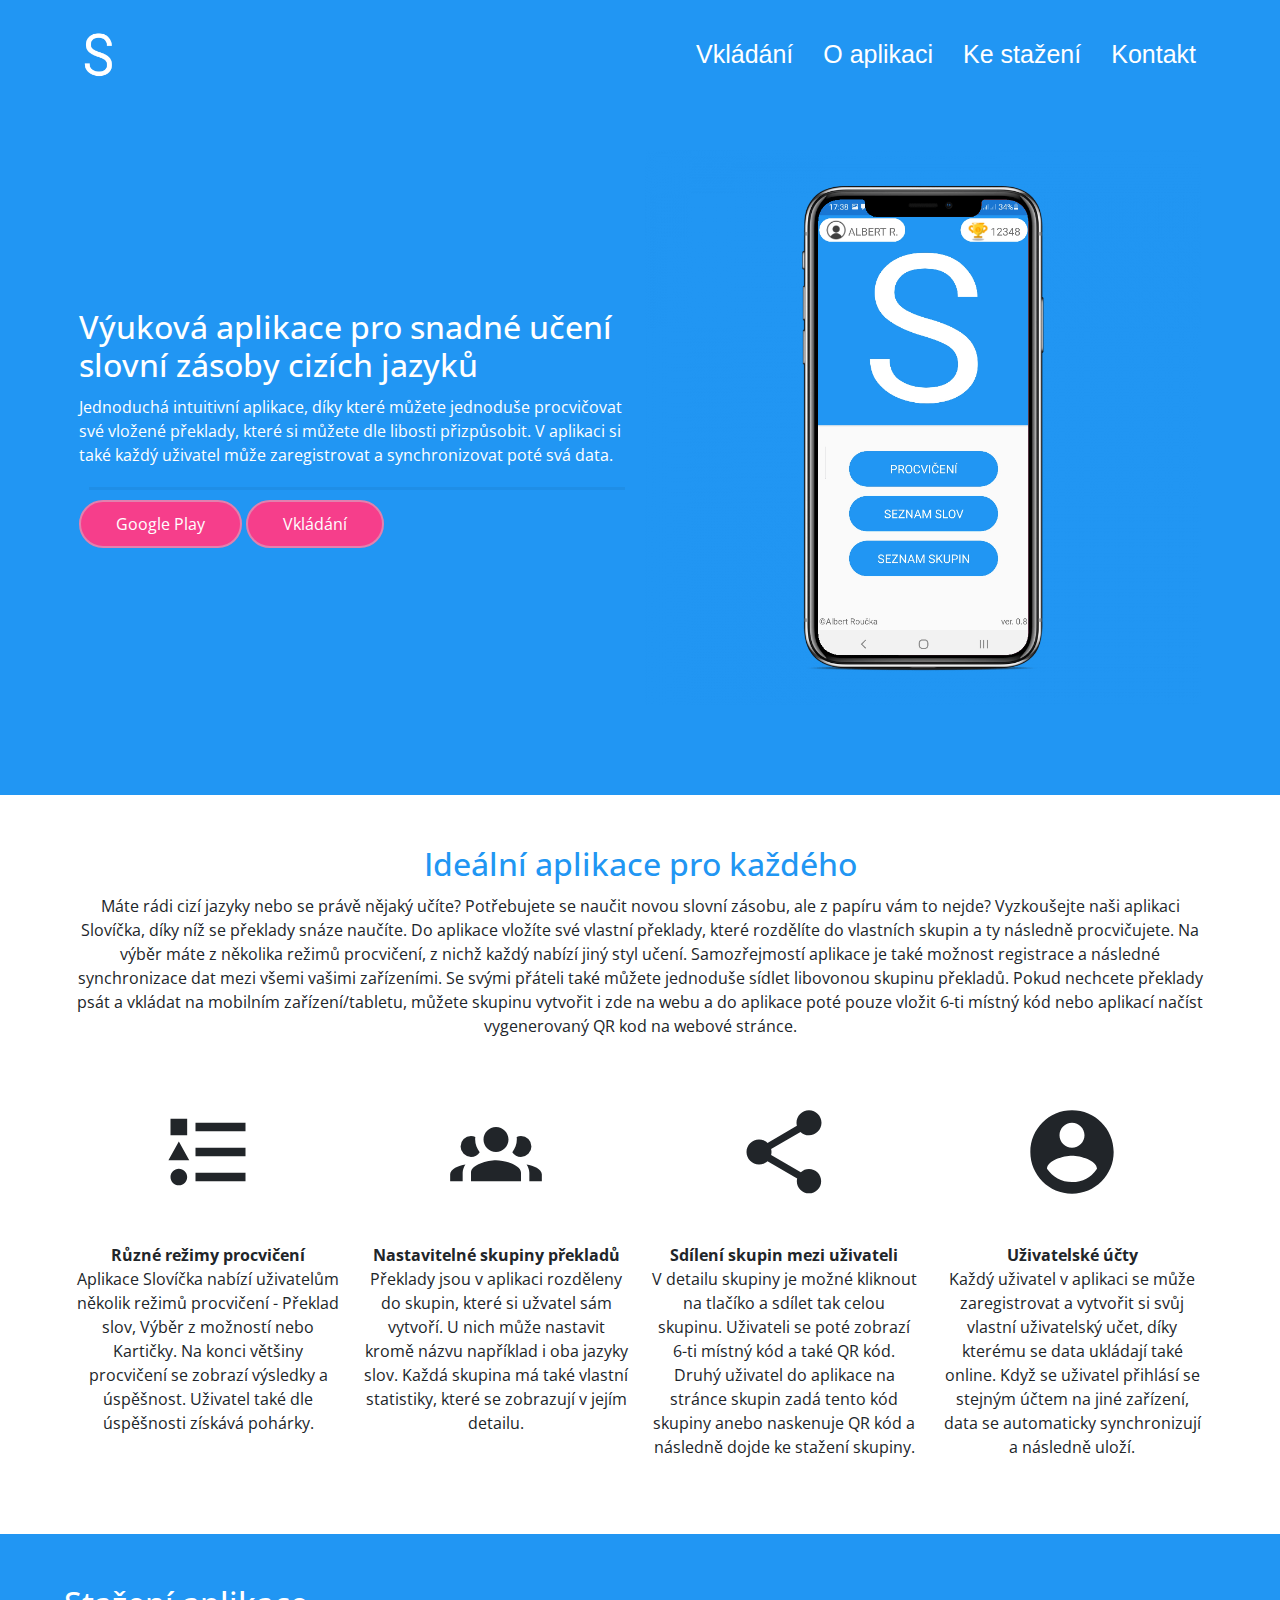
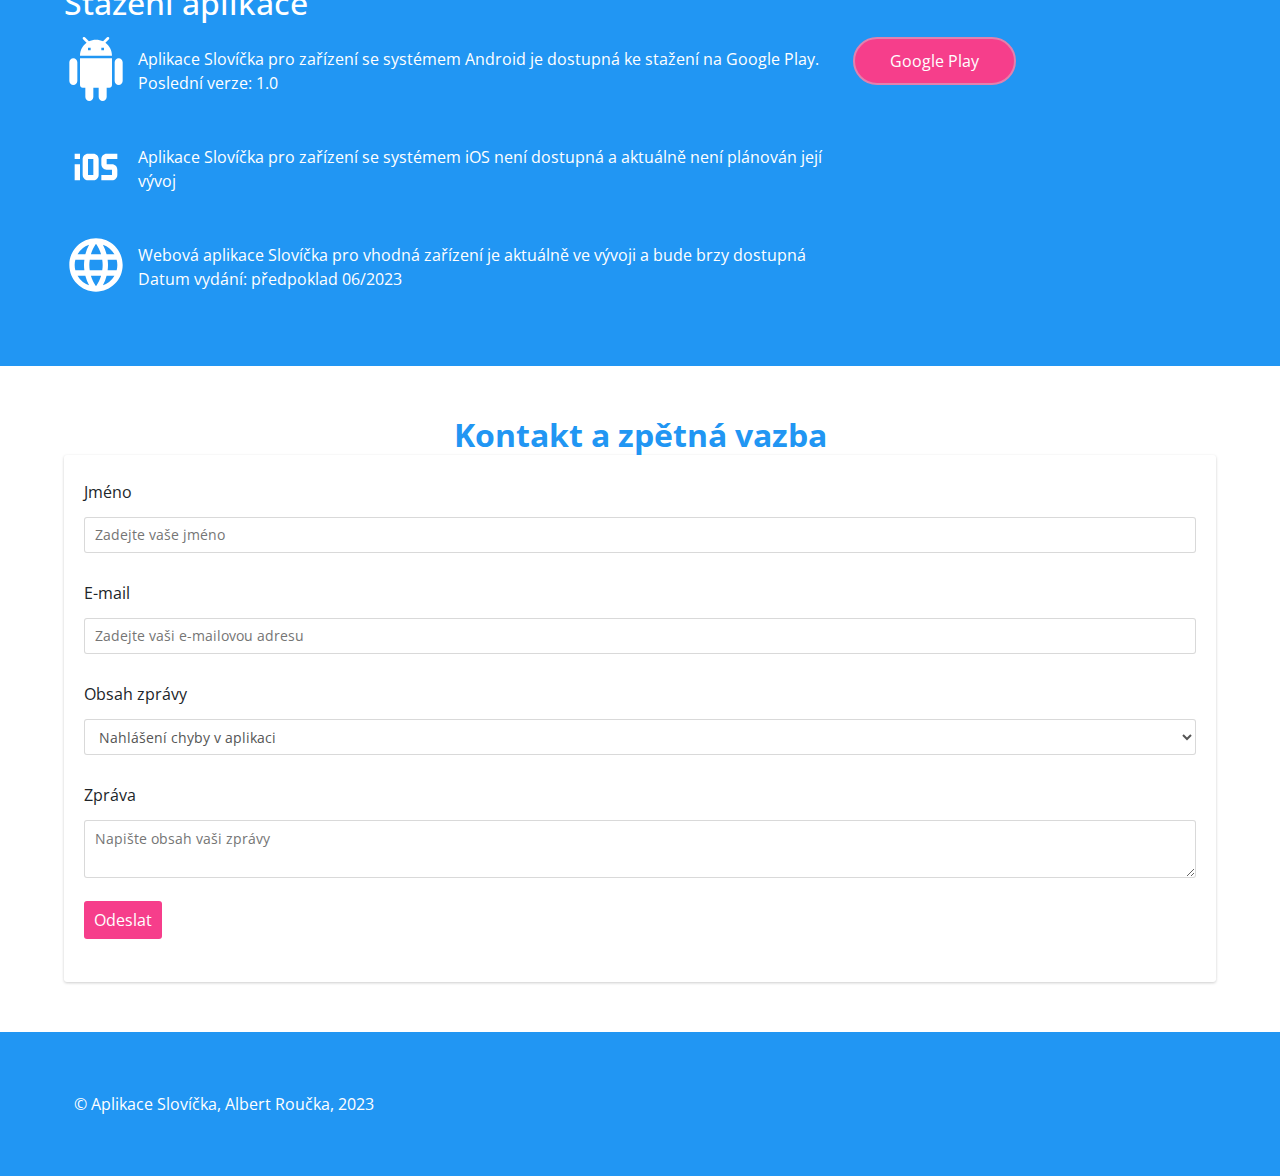
==== commit 1844722e: "Add files via upload" ====
--- a/index.html
+++ b/index.html
@@ -7,8 +7,8 @@
 
         <title>Aplikace Slovíčka</title>
 
-        <meta name="description" content="This is a Grapedrop template.">
-        <meta name="generator" content="Grapedrop">
+        <meta name="description" content="Webová stránka výukové aplikace Slovíčka">
+        <meta name="generator" content="Aplikace Slovíčka">
 
         <!-- Apple Stuff -->
         <meta name="apple-mobile-web-app-capable" content="yes">
@@ -18,38 +18,39 @@
         <!-- Google / Search Engine Tags -->
         <meta itemprop="name" content="Aplikace Slovíčka">
         <meta itemprop="description" content="Webová stránka výukové aplikace Slovíčka">
-        <meta itemprop="image" content="https://cdn.grapedrop.com/uebe33058c580403ba062418fd8e8e3df/p4b1bd4970b824a638fb2b8897fffd896/ogimage.jpeg?1674573147">
+        <meta itemprop="image" content="https://cdn.grapedrop.com/uebe33058c580403ba062418fd8e8e3df/p4b1bd4970b824a638fb2b8897fffd896/ogimage.jpeg?1674572818">
 
         <!-- MS Tile - for Microsoft apps-->
-        <meta name="msapplication-TileImage" content="https://cdn.grapedrop.com/uebe33058c580403ba062418fd8e8e3df/p4b1bd4970b824a638fb2b8897fffd896/ogimage.jpeg?1674573147">
+        <meta name="msapplication-TileImage" content="https://cdn.grapedrop.com/uebe33058c580403ba062418fd8e8e3df/p4b1bd4970b824a638fb2b8897fffd896/ogimage.jpeg?1674572818">
 
         <!-- Facebook Meta Tags -->
         <meta property="og:type" content="website">
         <meta property="og:title" content="Aplikace Slovíčka">
         <meta property="og:description" content="Webová stránka výukové aplikace Slovíčka">
-        <meta property="og:image" content="https://cdn.grapedrop.com/uebe33058c580403ba062418fd8e8e3df/p4b1bd4970b824a638fb2b8897fffd896/ogimage.jpeg?1674573147">
-        <meta property="og:url" content="http://86446b0.grapedrop.net/insertgroup">
+        <meta property="og:image" content="https://cdn.grapedrop.com/uebe33058c580403ba062418fd8e8e3df/p4b1bd4970b824a638fb2b8897fffd896/ogimage.jpeg?1674572818">
+        <meta property="og:url" content="http://86446b0.grapedrop.net">
 
         <!-- Twitter Meta Tags -->
         <meta name="twitter:card" content="summary_large_image">
         <meta name="twitter:title" content="Aplikace Slovíčka">
         <meta name="twitter:description" content="Webová stránka výukové aplikace Slovíčka">
-        <meta name="twitter:image" content="https://cdn.grapedrop.com/uebe33058c580403ba062418fd8e8e3df/p4b1bd4970b824a638fb2b8897fffd896/ogimage.jpeg?1674573147">
-
-        <link rel="preconnect" href="https://fonts.gstatic.com">   
-        <link rel="icon" type="image/png" href="https://cdn.grapedrop.com/u453574c1cd164d3b848dbb6484d369c6/p86446b0666af40b382aa898117c3d3b8/favicon.png?1674572818">
+        <meta name="twitter:image" content="https://cdn.grapedrop.com/uebe33058c580403ba062418fd8e8e3df/p4b1bd4970b824a638fb2b8897fffd896/ogimage.jpeg?1674572818">
+
+        <link rel="preconnect" href="https://fonts.gstatic.com">
+        <link rel="icon" type="image/png" href="/images/favicon-32x32.png">
 
         <script type="application/ld+json">
         {
             "@context":"http://schema.org",
             "@type":"WebPage",
-            "url":"http://86446b0.grapedrop.net/insertgroup",
+            "url":"http://86446b0.grapedrop.net",
             "description":"Webová stránka výukové aplikace Slovíčka",
             "name":"Aplikace Slovíčka",
-            "image":"https://cdn.grapedrop.com/uebe33058c580403ba062418fd8e8e3df/p4b1bd4970b824a638fb2b8897fffd896/ogimage.jpeg?1674573147"
+            "image":"https://cdn.grapedrop.com/uebe33058c580403ba062418fd8e8e3df/p4b1bd4970b824a638fb2b8897fffd896/ogimage.jpeg?1674572818"
         }
         </script>
 
+        <link rel="stylesheet" href="https://stackpath.bootstrapcdn.com/bootstrap/4.3.1/css/bootstrap.min.css">
         <link rel="stylesheet" href="https://fonts.googleapis.com/css?family=Open+Sans:regular,300,600,800,700&amp;subset=latin&amp;display=swap"/>
 
         <script>
@@ -69,122 +70,227 @@
             [data-anim-type]:not([data-anim-done]) { opacity: 0; }
         </style>
 
-
         <link rel="stylesheet" href="styles/base.css">
-        <link rel="stylesheet" href="styles/insertgroup-style.css">
+        <link rel="stylesheet" href="styles/index-style.css">
     </head>
 
     <body>
-        <div id="i2vuc4" class="gpd-navbar">
-            <div id="i928b6" class="gpd-container">
-                <div id="ir8sfo" class="gdp-row">
-                    <div id="izqo27" class="cell"><a href="index.html" id="iphxqf" class="gpd-link-box"><img 
-                        alt="playstore.png" 
-                        src="images/playstore.png" 
-                        id="i8bjv8"/></a></div>
-                    <div id="iuxmiq" class="cell gpd-navbar__menu"><a href="" id="ijq3qc" class="gpd-icon"><svg 
-                        xmlns="http://www.w3.org/2000/svg" viewBox="0 0 24 24">
-                        <path d="M3 6h18v2H3V6m0 5h18v2H3v-2m0 5h18v2H3v-2z"></path>
-                    </svg></a></div>
-                    <div id="idskx6" class="cell gpd-navbar__items">
-                        <div id="ie465i" class="gdp-row gpd-navbar__items-grid">
-                            <div id="i4pnx9" class="cell gpd-navbar__item"><a href="insertgroup.html" id="ifg2mr" class="gpd-navbar__item-link">Vkládání<br></a></div>
-                            <div id="im7xeh" class="cell gpd-navbar__item"><a href="index.html" id="ion0nu" class="gpd-navbar__item-link">O aplikaci<br></a></div>
-                            <div id="ietnu2" class="cell gpd-navbar__item"><a href="index.html" id="i8vimq" class="gpd-navbar__item-link">Ke stažení<br></a></div>
-                            <div class="cell gpd-navbar__item"><a href="index.html" id="ihkbnj" class="gpd-navbar__item-link">Kontakt<br></a></div>
+        <div id="c1263" class="gpd-navbar">
+            <div id="ikqk" class="gpd-container">
+                <div id="ipkp" class="gdp-row">
+                    <div id="iglc" class="cell"><a id="i9hyh" href="index.html" class="gpd-link-box"><img
+                                alt="playstore.png"
+                                src="images/playstore.png"
+                                id="i38prt" /></a></div>
+                    <div id="igsl" class="cell gpd-navbar__menu"><a id="imgk" href="" class="gpd-icon"><svg
+                                xmlns="http://www.w3.org/2000/svg" viewBox="0 0 24 24">
+                                <path d="M3 6h18v2H3V6m0 5h18v2H3v-2m0 5h18v2H3v-2z"></path>
+                            </svg></a></div>
+                    <div id="ixeqi" class="cell gpd-navbar__items">
+                        <div id="iezcd" class="gdp-row gpd-navbar__items-grid">
+                            <div id="i8fo2" class="cell gpd-navbar__item"><a id="ioibb" href="insertgroup.html"
+                                    class="gpd-navbar__item-link">Vkládání<br></a></div>
+                            <div id="iz47am" class="cell gpd-navbar__item"><a href="#about" id="ibo3u1"
+                                    class="gpd-navbar__item-link">O aplikaci<br></a></div>
+                            <div id="ibekjv" class="cell gpd-navbar__item"><a href="#download" id="ihsmlf"
+                                    class="gpd-navbar__item-link">Ke stažení<br></a></div>
+                            <div class="cell gpd-navbar__item"><a id="i0y7i" href="#contact"
+                                    class="gpd-navbar__item-link">Kontakt<br></a></div>
                         </div>
                     </div>
                 </div>
             </div>
         </div>
-        <section id="iqibqc" class="gpd-section">
-            <div id="i8n4u1" class="gpd-container">
-                <div id="i82x7p" class="gdp-row">
-                    <div data-anim-type="fadeInLeft" id="ibd0pz" class="cell">
-                        <h1 id="i4yeu6" class="gpd-header">Vytvořte si novou skupinu i zde</h1>
-                        <div id="iia47p" class="gpd-text">Novou skupinu překladů do aplikace Slovíčka můžete nyní vytvořit i zde
-                            online pomocí tohoto formuláře. Kliknutím na tlačítko potvrdit se skupina vytvoří a zobrazí se vám
-                            6-ti místný kód a QR kód. Následně ve vaší aplikaci tento kód zadáte nebo naskenujete zobrazený QR.
-                            kód. A to je vše!&nbsp;</div>
-                        <div id="i5cijc" class="gpd-divider"></div>
-                    </div>
-                    <div id="ijydgy" class="cell"></div>
-                </div>
-            </div>
-        </section>
-        <section id="iebpxk" class="gpd-section">
-            <div id="ircybo" class="gpd-container gpd-cnt">
-                <div id="i9dqgq" class="gdp-row gpd-grid">
-                    <div id="iszoop" class="cell gpd-clm">
-                        <form method="POST" action="https://formsubmit.co/2388bf22fdddc4368bf35d4351c2b70a" id="clearFrom" class="form">
-                            <div class="form-group">
-                                <label id="i46dpx" class="label">Název skupiny</label>
-                                <input type="text" placeholder="Zadejte název skupiny" name="groupname" id="groupname" class="input"/>
-                            </div>
-                            <div id="i923wc" class="form-group">
-                                <label id="i5igh9" class="label">První jazyk</label>
-                                <select type="text" name="options" id="firstlang" class="select">
-                                    <option value="Anglicky">Anglicky</option>
-                                    <option value="Česky">Česky</option> 
-                                    <option value="Francouzsky">Francouzsky</option>
-                                    <option value="Italsky">Italsky</option>
-                                    <option value="Německy">Německy</option>
-                                    <option value="Polsky">Polsky</option>
-                                    <option value="Slovensky">Slovensky</option>
-                                    <option value="Španělsky">Španělsky</option>
-                                </select>
-                            </div>
-                            <div id="i9gzva" class="form-group">
-                                <label id="ia6opf" class="label">Druhý jazyk</label>
-                                <select type="text" name="options" id="secondlang" class="select">
-                                    <option value="Anglicky">Anglicky</option>
-                                    <option value="Česky">Česky</option>
-                                    <option value="Francouzsky">Francouzsky</option>
-                                    <option value="Italsky">Italsky</option>
-                                    <option value="Německy">Německy</option>
-                                    <option value="Polsky">Polsky</option>
-                                    <option value="Slovensky">Slovensky</option>
-                                    <option value="Španělsky">Španělsky</option>
-                                </select>
-                            </div>
-                            <div class="form-group">
-                                <label id="ilxia8" class="label">Překlady</label>
-                                <textarea name="message" placeholder="Modrá-Blue + Dobrý den-Good Morning + ... + Klávesnice-Keyoard" id="translates" class="textarea"></textarea>
-                            </div>
-                            <div class="form-group">
-                                <button type="submit" id="submit" class="button">Potvrdit</button>
-                            </div>
-                            <div data-form-state="success" id="iwtwfq" class="state-success">Skupina byla úspěšně vytvořena!</div>
-                            <div data-form-state="error" id="ic1mkg" class="state-error">Při vytváření skupiny došlo k chybě!</div>
-                        </form>
-                    </div>
-                    <div id="iwsetk" class="cell gpd-clm">
-                        <p style="text-align:center;"><img src="" id="qr-image" class="qr-image"/></p>
-                        <h1 id="lb_code" style="text-align: center" class="gpd-header"></h1>
-                        <div id="ih61ln" class="gpd-text">Vygenerovaný 6-ti místný kód zadejte v mobilní aplikaci nebo pomocí ní načtěte<br>​​​​QR kód výše.</div>
-                    </div>
-                </div>
-            </div>
-        </section>
-        <section id="ip8256" class="gpd-section">
-            <div id="i0m0qt" class="gpd-container gpd-cnt">
-                <div id="incsq4" class="gpd-text">© Aplikace Slovíčka, Albert Roučka, 2023<br></div>
-            </div>
-        </section>
-
-                    <script>var items = document.querySelectorAll('#ijq3qc');
-                    for (var i = 0, len = items.length; i < len; i++) {
-                    (function(){
-                    var t,e=0,n='gjs-collapse',r='max-height',o='ease-in-out',i=.25,a=function(){var t,e=document.createElement('void'),n={transition:'transitionend',OTransition:'oTransitionEnd',MozTransition:'transitionend',WebkitTransition:'webkitTransitionEnd'};for(t in n)if(void 0!==e.style[t])return n[t]}(),s=function(t){e=1;var n=function(t){var e=window.getComputedStyle(t),n=e.display,o=parseInt(e[r]);if('none'!==n&&'0'!==o)return t.offsetHeight;t.style.height='auto',t.style.display='block',t.style.position='absolute',t.style.visibility='hidden';var i=t.offsetHeight;return t.style.height='',t.style.display='',t.style.position='',t.style.visibility='',i}(t),a=t.style;a.display='block',a.transition=r+' '+i+'s '+o,a.overflowY='hidden',''==a[r]&&(a[r]=0),0==parseInt(a[r])?(a[r]='0',setTimeout(function(){a[r]=n+'px'},10)):a[r]='0'};n in this||this.addEventListener('click',function(n){if(n.preventDefault(),!e){var o=this.closest('.gpd-navbar').querySelector(".gpd-navbar__items");s(o),t||(o.addEventListener(a,function(){e=0;var t=o.style;0==parseInt(t[r])&&(t.display='',t[r]='')}),t=1)}}),this[n]=1
-                    }.bind(items[i]))();}
-                    </script>
+        <section id="iomr5" class="gpd-section">
+            <div id="ir7vl" class="gpd-container">
+                <div id="ipyfv" class="gdp-row">
+                    <div id="id5vk" data-anim-type="fadeInLeft" class="cell">
+                        <h1 id="it1eh" class="gpd-header">Výuková aplikace pro snadné učení slovní zásoby cizích jazyků</h1>
+                        <div id="ib9jg" class="gpd-text">Jednoduchá intuitivní aplikace, díky které můžete jednoduše procvičovat
+                            své vložené překlady, které si můžete dle libosti přizpůsobit. V aplikaci si také každý uživatel
+                            může zaregistrovat a synchronizovat poté svá data.</div>
+                        <div id="igk9h" class="gpd-divider"></div>
+                        <a id="if18g" href="https://www.google.cz/" class="gpd-link">Google Play<br></a>
+                        <a href="insertgroup.html" id="ihi3ed" class="gpd-link">Vkládání<br></a>
+                    </div>
+                    <div id="i2wgr" class="cell"><img id="ih2al"
+                            src="/images/mobileapp.png"
+                            data-anim-type="fadeInRight"/>
+                    </div>
+                </div>
+            </div>
+        </section>
+        <section id="about" class="gpd-section">
+            <div id="invtpd" class="gpd-container gpd-cnt">
+                <h1 id="iodh9o" class="gpd-header" style="text-align: center;">Ideální aplikace pro každého</h1>
+                <div id="i0j3d4" class="gpd-text">Máte rádi cizí jazyky nebo se právě nějaký učíte? Potřebujete se naučit novou
+                    slovní zásobu, ale z papíru vám to nejde? Vyzkoušejte naši aplikaci Slovíčka, díky níž se překlady snáze
+                    naučíte. Do aplikace vložíte své vlastní překlady, které rozdělíte do vlastních skupin a ty následně
+                    procvičujete. Na výběr máte z několika režimů procvičení, z nichž každý nabízí jiný styl učení.
+                    Samozřejmostí aplikace je také možnost registrace a následné synchronizace dat mezi všemi vašimi zařízeními.
+                    Se svými přáteli také můžete jednoduše sídlet libovonou skupinu překladů. Pokud nechcete překlady psát a
+                    vkládat na mobilním zařízení/tabletu, můžete skupinu vytvořit i zde na webu a do aplikace poté pouze vložit
+                    6-ti místný kód nebo aplikací načíst vygenerovaný QR kod na webové stránce.<br><br></div>
+                <div id="i1p694" class="gdp-row gpd-grid">
+                    <div id="i17ubj" class="cell gpd-clm">
+                        <div id="ipo9i6" class="gdp-row gpd-grid">
+                            <div class="cell gpd-clm"></div>
+                            <div class="cell gpd-clm">
+                                <p style="text-align:center;"><span id="i5bp4e" class="gpd-icon"><svg
+                                            xmlns="http://www.w3.org/2000/svg" viewBox="0 0 24 24">
+                                            <path
+                                                d="M5 9.5L7.5 14h-5L5 9.5M3 4h4v4H3V4m2 16c1.1 0 2-.9 2-2s-.9-2-2-2-2 .9-2 2 .9 2 2 2M9 5v2h12V5H9m0 14h12v-2H9v2m0-6h12v-2H9v2z">
+                                            </path>
+                                        </svg></span></p>
+                            </div>
+                            <div class="cell gpd-clm"></div>
+                        </div>
+                        <div id="ixiq0u" class="gpd-text"><strong>Různé režimy procvičení</strong><br>Aplikace Slovíčka nabízí
+                            uživatelům několik režimů procvičení - Překlad slov, Výběr z možností nebo Kartičky. Na konci
+                            většiny procvičení se zobrazí výsledky a úspěšnost. Uživatel také dle úspěšnosti získává pohárky.
+                        </div>
+                    </div>
+                    <div id="ivm4i4" class="cell gpd-clm">
+                        <div id="i597cs" class="gdp-row gpd-grid">
+                            <div class="cell gpd-clm"></div>
+                            <div class="cell gpd-clm">
+                                <p style="text-align:center;"><span id="ipr2g7" class="gpd-icon"><svg
+                                            xmlns="http://www.w3.org/2000/svg" viewBox="0 0 24 24">
+                                            <path
+                                                d="M12 6c-1.66 0-3 1.34-3 3s1.34 3 3 3 3-1.34 3-3-1.34-3-3-3M6 8.17a2.5 2.5 0 0 0 0 5c.88 0 1.65-.46 2.09-1.14C7.42 11.18 7 10.15 7 9c0-.2 0-.4.04-.6-.32-.15-.67-.23-1.04-.23m12 0c-.37 0-.72.08-1.04.23.04.2.04.4.04.6 0 1.15-.42 2.18-1.09 3.03A2.49 2.49 0 0 0 18 13.17a2.5 2.5 0 0 0 0-5M12 14c-2 0-6 1-6 3v2h12v-2c0-2-4-3-6-3m-7.33.97C3 15.26 1 16.04 1 17.33V19h3v-2c0-.78.29-1.47.67-2.03m14.66 0c.38.56.67 1.25.67 2.03v2h3v-1.67c0-1.29-2-2.07-3.67-2.36z">
+                                            </path>
+                                        </svg></span></p>
+                            </div>
+                            <div class="cell gpd-clm"></div>
+                        </div>
+                        <div id="ie5naj" class="gpd-text"><strong>Nastavitelné skupiny překladů</strong><br>Překlady jsou v
+                            aplikaci rozděleny do skupin, které si užvatel sám vytvoří. U nich může nastavit kromě názvu
+                            například i oba jazyky slov. Každá skupina má také vlastní statistiky, které se zobrazují v jejím
+                            detailu.<br></div>
+                    </div>
+                    <div id="ijmt2i" class="cell gpd-clm">
+                        <div id="i8n5w5" class="gdp-row gpd-grid">
+                            <div class="cell gpd-clm"></div>
+                            <div class="cell gpd-clm">
+                                <p style="text-align:center;"><span id="ig3ghn" class="gpd-icon"><svg
+                                            xmlns="http://www.w3.org/2000/svg" viewBox="0 0 24 24">
+                                            <path
+                                                d="M18 16.08c-.76 0-1.44.3-1.96.77L8.91 12.7c.05-.23.09-.46.09-.7 0-.24-.04-.47-.09-.7l7.05-4.11c.54.5 1.25.81 2.04.81 1.66 0 3-1.34 3-3s-1.34-3-3-3-3 1.34-3 3c0 .24.04.47.09.7L8.04 9.81C7.5 9.31 6.79 9 6 9c-1.66 0-3 1.34-3 3s1.34 3 3 3c.79 0 1.5-.31 2.04-.81l7.12 4.15c-.05.21-.08.43-.08.66 0 1.61 1.31 2.91 2.92 2.91 1.61 0 2.92-1.3 2.92-2.91s-1.31-2.92-2.92-2.92z">
+                                            </path>
+                                        </svg></span></p>
+                            </div>
+                            <div class="cell gpd-clm"></div>
+                        </div>
+                        <div id="ikec5u" class="gpd-text"><strong>Sdílení skupin mezi uživateli</strong><br>V detailu skupiny je
+                            možné kliknout na tlačíko a sdílet tak celou skupinu. Uživateli se poté zobrazí 6-ti místný kód a
+                            také QR kód. Druhý uživatel do aplikace na stránce skupin zadá tento kód skupiny anebo naskenuje QR
+                            kód a následně dojde ke stažení skupiny.</div>
+                    </div>
+                    <div id="iyeitg" class="cell gpd-clm">
+                        <div id="ihs8yo" class="gdp-row gpd-grid">
+                            <div class="cell gpd-clm"></div>
+                            <div class="cell gpd-clm">
+                                <p style="text-align:center;"><span id="i43uyb" class="gpd-icon"><svg
+                                            xmlns="http://www.w3.org/2000/svg" viewBox="0 0 24 24">
+                                            <path
+                                                d="M12 19.2c-2.5 0-4.71-1.28-6-3.2.03-2 4-3.1 6-3.1s5.97 1.1 6 3.1a7.232 7.232 0 0 1-6 3.2M12 5c1.66 0 3 1.34 3 3s-1.34 3-3 3-3-1.34-3-3 1.34-3 3-3m0-3C6.48 2 2 6.48 2 12s4.48 10 10 10 10-4.48 10-10c0-5.53-4.5-10-10-10z">
+                                            </path>
+                                        </svg></span></p>
+                            </div>
+                            <div class="cell gpd-clm"></div>
+                        </div>
+                        <div id="iiygjl" class="gpd-text"><strong>​​​​​​​Uživatelské účty</strong><br>Každý uživatel v aplikaci
+                            se může zaregistrovat a vytvořit si svůj vlastní uživatelský učet, díky kterému se data ukládají
+                            také online. Když se uživatel přihlásí se stejným účtem na jiné zařízení, data se automaticky
+                            synchronizují a následně uloží.</div>
+                    </div>
+                </div>
+            </div>
+        </section>
+        <section id="download" class="gpd-section">
+            <div id="iniyzc" class="gpd-container gpd-cnt">
+                <h1 id="i7aymc" class="gpd-header">Stažení aplikace</h1>
+                <div id="ic59dk" class="gdp-row gpd-grid">
+                    <div id="iep0r" class="cell gpd-clm"><span id="itf205" class="gpd-icon"><svg
+                                xmlns="http://www.w3.org/2000/svg" viewBox="0 0 24 24">
+                                <path
+                                    d="M15 5h-1V4h1m-5 1H9V4h1m5.53-1.84L16.84.85c.19-.19.19-.51 0-.71a.513.513 0 0 0-.71 0l-1.48 1.48C13.85 1.23 12.95 1 12 1c-.96 0-1.86.23-2.66.63L7.85.14a.501.501 0 0 0-.7 0c-.2.2-.2.52 0 .71l1.31 1.31C6.97 3.26 6 5 6 7h12c0-2-1-3.75-2.47-4.84M20.5 8c-.83 0-1.5.67-1.5 1.5v7c0 .83.67 1.5 1.5 1.5s1.5-.67 1.5-1.5v-7c0-.83-.67-1.5-1.5-1.5m-17 0C2.67 8 2 8.67 2 9.5v7c0 .83.67 1.5 1.5 1.5S5 17.33 5 16.5v-7C5 8.67 4.33 8 3.5 8M6 18c0 .55.45 1 1 1h1v3.5c0 .83.67 1.5 1.5 1.5s1.5-.67 1.5-1.5V19h2v3.5c0 .83.67 1.5 1.5 1.5s1.5-.67 1.5-1.5V19h1c.55 0 1-.45 1-1V8H6v10z">
+                                </path>
+                            </svg></span></div>
+                    <div id="irfr7v" class="cell gpd-clm">
+                        <div id="iuydne" class="gpd-text">Aplikace Slovíčka&nbsp;pro zařízení se systémem Android je dostupná ke
+                            stažení na Google Play.<br>Poslední verze: 1.0</div>
+                    </div>
+                    <div id="i6941b" class="cell gpd-clm"><a href="https://www.google.cz/" id="iturfc" class="gpd-link">Google Play<br></a></div>
+                </div>
+                <div id="i7j8kl" class="gdp-row gpd-grid">
+                    <div id="itxfz9" class="cell gpd-clm"><span id="i7w8ud" class="gpd-icon"><svg
+                                xmlns="http://www.w3.org/2000/svg" viewBox="0 0 24 24">
+                                <path
+                                    d="M20 9V7h-4c-1.1 0-2 .9-2 2v2c0 1.1.9 2 2 2h2v2h-4v2h4c1.1 0 2-.9 2-2v-2c0-1.1-.9-2-2-2h-2V9m-5 6H9V9h2m0-2H9c-1.1 0-2 .9-2 2v6c0 1.1.9 2 2 2h2c1.1 0 2-.9 2-2V9c0-1.1-.9-2-2-2M4 17h2v-6H4m0-2h2V7H4v2z">
+                                </path>
+                            </svg></span></div>
+                    <div id="i5p6wl" class="cell gpd-clm">
+                        <div id="i2qwis" class="gpd-text">Aplikace Slovíčka&nbsp;pro zařízení se systémem iOS není&nbsp;dostupná
+                            a aktuálně není plánován její vývoj<br></div>
+                    </div>
+                    <div id="i4qylg" class="cell gpd-clm"></div>
+                </div>
+                <div id="icxbli" class="gdp-row gpd-grid">
+                    <div id="i0kb0h" class="cell gpd-clm"><span id="i176qf" class="gpd-icon"><svg
+                                xmlns="http://www.w3.org/2000/svg" viewBox="0 0 24 24">
+                                <path
+                                    d="M16.36 14c.08-.66.14-1.32.14-2 0-.68-.06-1.34-.14-2h3.38c.16.64.26 1.31.26 2s-.1 1.36-.26 2m-5.15 5.56c.6-1.11 1.06-2.31 1.38-3.56h2.95a8.03 8.03 0 0 1-4.33 3.56M14.34 14H9.66c-.1-.66-.16-1.32-.16-2 0-.68.06-1.35.16-2h4.68c.09.65.16 1.32.16 2 0 .68-.07 1.34-.16 2M12 19.96c-.83-1.2-1.5-2.53-1.91-3.96h3.82c-.41 1.43-1.08 2.76-1.91 3.96M8 8H5.08A7.923 7.923 0 0 1 9.4 4.44C8.8 5.55 8.35 6.75 8 8m-2.92 8H8c.35 1.25.8 2.45 1.4 3.56A8.008 8.008 0 0 1 5.08 16m-.82-2C4.1 13.36 4 12.69 4 12s.1-1.36.26-2h3.38c-.08.66-.14 1.32-.14 2 0 .68.06 1.34.14 2M12 4.03c.83 1.2 1.5 2.54 1.91 3.97h-3.82c.41-1.43 1.08-2.77 1.91-3.97M18.92 8h-2.95a15.65 15.65 0 0 0-1.38-3.56c1.84.63 3.37 1.9 4.33 3.56M12 2C6.47 2 2 6.5 2 12c0 5.52 4.48 10 10 10s10-4.48 10-10S17.52 2 12 2z">
+                                </path>
+                            </svg></span></div>
+                    <div id="idpmct" class="cell gpd-clm">
+                        <div id="i6j76g" class="gpd-text">Webová aplikace Slovíčka&nbsp;pro vhodná zařízení je aktuálně ve
+                            vývoji a bude brzy dostupná<br>Datum vydání: předpoklad 06/2023</div>
+                    </div>
+                    <div id="im9mb3" class="cell gpd-clm"></div>
+                </div>
+            </div>
+        </section>
+        <section id="contact" class="gpd-section">
+            <div class="gpd-container gpd-cnt">
+                <h1 id="itl0tw" class="gpd-header" style="text-align: center;">Kontakt a zpětná vazba</h1>
+                <form method="POST" action="https://formsubmit.co/2388bf22fdddc4368bf35d4351c2b70a" data-redirect="" class="form">
+                    <div class="form-group"><label id="igz3id" class="label">Jméno<br></label><input type="text"
+                            placeholder="Zadejte vaše jméno" name="firstname" id="iomfy1" class="input" /></div>
+                    <div class="form-group"><label id="iaklrl" class="label">E-mail</label><input type="email"
+                            placeholder="Zadejte vaši e-mailovou adresu" name="email" id="i6xptm" class="input" /></div>
+                    <div class="form-group"><label id="i4irgr" class="label">Obsah zprávy</label><select type="text"
+                            name="options" id="i18vb3" class="select">
+                            <option value="Nahlášení chyby v aplikaci">Nahlášení chyby v aplikaci</option>
+                            <option value="Návrhy na vylepšení/nové funkce">Návrhy na vylepšení/nové funkce</option>
+                            <option value="Ostatní">Ostatní</option>
+                        </select></div>
+                    <div class="form-group"><label id="im5csf" class="label">Zpráva</label><textarea name="message"
+                            placeholder="Napište obsah vaši zprávy" id="iage5i" class="textarea"></textarea></div>
+                    <div class="form-group"><button type="submit" id="ictkyc" class="button">Odeslat</button></div>
+                    <div data-form-state="success" id="iwtwfq" class="state-success">Děkujeme vám, zpráva byla úspěšně odeslána!</div>
+                    <div data-form-state="error" id="ic1mkg" class="state-error">Při odesílání zprávy došlo k chybě!</div>
+                </form>
+            </div>
+        </section>
+        <section id="i971sq" class="gpd-section">
+            <div id="iuxxzt" class="gpd-container gpd-cnt">
+                <div id="i0770l" class="gpd-text">© Aplikace Slovíčka, Albert Roučka, 2023</div>
+            </div>
+        </section>         
+
+                    
+        <script>var items = document.querySelectorAll('#imgk');
+          for (var i = 0, len = items.length; i < len; i++) {
+            (function(){
+                var t,e=0,n='gjs-collapse',r='max-height',o='ease-in-out',i=.25,a=function(){var t,e=document.createElement('void'),n={transition:'transitionend',OTransition:'oTransitionEnd',MozTransition:'transitionend',WebkitTransition:'webkitTransitionEnd'};for(t in n)if(void 0!==e.style[t])return n[t]}(),s=function(t){e=1;var n=function(t){var e=window.getComputedStyle(t),n=e.display,o=parseInt(e[r]);if('none'!==n&&'0'!==o)return t.offsetHeight;t.style.height='auto',t.style.display='block',t.style.position='absolute',t.style.visibility='hidden';var i=t.offsetHeight;return t.style.height='',t.style.display='',t.style.position='',t.style.visibility='',i}(t),a=t.style;a.display='block',a.transition=r+' '+i+'s '+o,a.overflowY='hidden',''==a[r]&&(a[r]=0),0==parseInt(a[r])?(a[r]='0',setTimeout(function(){a[r]=n+'px'},10)):a[r]='0'};n in this||this.addEventListener('click',function(n){if(n.preventDefault(),!e){var o=this.closest('.gpd-navbar').querySelector(".gpd-navbar__items");s(o),t||(o.addEventListener(a,function(){e=0;var t=o.style;0==parseInt(t[r])&&(t.display='',t[r]='')}),t=1)}}),this[n]=1
+                }.bind(items[i]))();
+          }
+        </script>
         
         <script>!function(t){var e={};function n(r){if(e[r])return e[r].exports;var o=e[r]={i:r,l:!1,exports:{}};return t[r].call(o.exports,o,o.exports,n),o.l=!0,o.exports}return n.m=t,n.c=e,n.d=function(t,e,r){n.o(t,e)||Object.defineProperty(t,e,{enumerable:!0,get:r})},n.r=function(t){'undefined'!=typeof Symbol&&Symbol.toStringTag&&Object.defineProperty(t,Symbol.toStringTag,{value:'Module'}),Object.defineProperty(t,'__esModule',{value:!0})},n.t=function(t,e){if(1&e&&(t=n(t)),8&e)return t;if(4&e&&'object'==typeof t&&t&&t.__esModule)return t;var r=Object.create(null);if(n.r(r),Object.defineProperty(r,'default',{enumerable:!0,value:t}),2&e&&'string'!=typeof t)for(var o in t)n.d(r,o,function(e){return t[e]}.bind(null,o));return r},n.n=function(t){var e=t&&t.__esModule?function(){return t['default']}:function(){return t};return n.d(e,'a',e),e},n.o=function(t,e){return Object.prototype.hasOwnProperty.call(t,e)},n.p="/",n(n.s=8)}({8:function(t,e,n){t.exports=n("85F9")},"85F9":function(t,e){var n=window,r=void 0!==document.body.style.animationName,o=Math.max(document.documentElement.clientWidth||0,window.innerWidth||0),i=function(t,e,n,r){return t.addEventListener(e,n,r)},a=function(t,e){for(var n=0,r=(t||[]).length;n<r;n++)e(t[n])},u=!1;try{i(n,'e',null,{get passive(){u=!0}})}catch(t){}setTimeout(function(){var t='data-anim-type',e='data-anim-br',n='data-anim-done',a='animationstart',d=100,c=window.requestAnimationFrame||function(t){return window.setTimeout(t,16.66)},f=document.querySelectorAll("[".concat(t,"]")),l=function(t){var e=t.getBoundingClientRect(),n=e.top,r=e.bottom,o=window.innerHeight,i=document.documentElement.clientHeight,a=o||i;return n<=0&&r>=d||r>=a&&n<=a-d||n>=0&&r<=a},m=function t(e){var r=e.target;r.setAttribute(n,1),function(t,e,n,r){t.removeEventListener(e,n,r)}(r,a,t)};function s(){for(var r=0,u=f.length;r<u;r++){var d=f[r],c=d.getAttribute(n);if(!c){var s=d.getAttribute(e),p=s&&o<=parseFloat(s);c||p||!l(d)?!c&&p&&d.setAttribute(n,1):(d.style.animationName=d.getAttribute(t),i(d,a,m))}}}if(r)window.addEventListener('scroll',function(){return c(s)},!!u&&{passive:!0}),s();else{var p=document.querySelector('style[data-css-anim]');p&&(p.innerHTML='')}});var d;d=function(){var t='data-form-state',e=$("[".concat(t,"]"));e.hide();var n=function(n,r){n&&n.preventDefault();var o=$(r),i=(r.getAttribute('action')||window._formUrl||'').trim(),a=new FormData(r),u={},d=r.getAttribute('name'),c=r.getAttribute('data-redirect');for(var f in d&&a.append('__name',d),a.append('__meta',JSON.stringify(r.__meta||{})),a.append('__ua',navigator.userAgent),a.append('__lang',navigator.language||navigator.userLanguage),a.append('__tz',Intl&&Intl.DateTimeFormat().resolvedOptions().timeZone),o.find('[type=radio], [type=checkbox]').each(function(){var t=this.name;if(this.checked||u[t])return u[t]=1,void 0;u[t]=0}),u)u[f]||a.append(f,'');$.ajax({url:i,method:'POST',processData:!1,contentType:!1,data:a}).done(function(){e.hide(),o.find('> *').fadeOut(),o.find("[".concat(t,"=success]")).stop(1).fadeIn(),c&&setTimeout(function(){window.location.href=c},1e3)}).fail(function(){e.hide(),o.find("[".concat(t,"=error]")).stop(1).fadeIn().delay(3e3).fadeOut()})};window.__formSubmit=n,a(document.querySelectorAll('form'),function(t){var e={};a(t.elements,function(t){t.name&&(e[t.name]={type:t.type||'text',required:t.required})}),t.__meta=e,t.onsubmit=function(e){return n(e,t)}})},window._jqloaded?d():window.postJQCnt.push(d)}});</script>
         
         <script async src="https://ajax.googleapis.com/ajax/libs/jquery/3.2.1/jquery.min.js" onload="postJQ()"></script>
-
-        <script src="https://www.gstatic.com/firebasejs/8.2.1/firebase-app.js"></script>
-        <script src="https://www.gstatic.com/firebasejs/8.2.1/firebase-firestore.js"></script>
-        <script src="app.js"></script>
+        <script async src="https://stackpath.bootstrapcdn.com/bootstrap/4.3.1/js/bootstrap.bundle.min.js"></script>
     </body>
 </html>--- a/styles/index-style.css
+++ b/styles/index-style.css
@@ -0,0 +1 @@
+* { box-sizing: border-box; } body {margin: 0;}.gpd-clm{padding:5px 0;}.gpd-grid{min-height:auto;padding:10px 0;}.gpd-cnt{padding:0;}.gpd-header{margin:0;}.gpd-divider{height:3px;margin:10px 10px 10px 10px;background-color:rgba(0,0,0,0.05);}.gpd-navbar{width:100%;}.gpd-navbar__menu{display:none;}.gpd-navbar__item{flex:0 1 auto;}.gpd-navbar__item-link{color:inherit;text-decoration:none;}#ikqk{padding:0;}#ipkp{justify-content:space-between;align-items:center;min-height:auto;color:#212529;padding:10px 0 10px 0;}#iglc{flex:0 1 auto;padding:5px 5px 5px 0;flex-basis:43.8auto;}#igsl{flex:0 1 auto;}#imgk{width:35px;height:35px;cursor:pointer;}#ixeqi{flex:0 1 auto;}#iezcd{align-items:center;min-height:auto;font-weight:100;}#c1263{font-family:Open Sans, sans-serif;background-color:#2196F3;color:#ffffff;}#iomr5{padding:0 0 50px 0;color:#000000;font-family:Open Sans, sans-serif;background-color:#2196F3;}#ih2al{color:black;}#ib9jg{padding:10px 10px 10px 0;color:#ffffff;}#igk9h{height:3px;margin:10px 10px 10px 10px;}#id5vk{align-self:center;}#if18g{border:2px solid #e281ae;border-radius:24px 24px 24px 24px;padding:10px 35px 10px 35px;background-color:#F63E8B;color:#ffffff;}#ioibb{font-family:Arial, Helvetica, sans-serif;color:#ffffff;font-size:25px;font-weight:400;}#i8fo2{text-decoration:none;margin:0 20px 0 0;}#i0y7i{font-family:Arial, Helvetica, sans-serif;color:#ffffff;font-weight:400;font-size:25px;}#i9hyh{display:inline-block;padding:5px 5px 5px 0;min-height:50px;min-width:50px;}#if18g:hover{color:#000000;border:2px solid #000000;background-color:#f5f5f5;}#i8fo2:hover{text-decoration:none;}.gpd-navbar{width:100%;}.gpd-navbar__menu{display:none;}.gpd-navbar__item{flex:0 1 auto;}.gpd-navbar__item-link{color:inherit;text-decoration:none;}.gpd-navbar{width:100%;}.gpd-navbar__menu{display:none;}.gpd-navbar__item{flex:0 1 auto;}.gpd-navbar__item-link{color:inherit;text-decoration:none;}.gpd-navbar{width:100%;}.gpd-navbar__menu{display:none;}.gpd-navbar__item{flex:0 1 auto;}.gpd-navbar__item-link{color:inherit;text-decoration:none;}body{font-family:Open Sans, sans-serif;}.gpd-navbar{width:100%;}.gpd-navbar__menu{display:none;}.gpd-navbar__item{flex:0 1 auto;}.gpd-navbar__item-link{color:inherit;text-decoration:none;}.gpd-navbar{width:100%;}.gpd-navbar__menu{display:none;}.gpd-navbar__item{flex:0 1 auto;}.gpd-navbar__item-link{color:inherit;text-decoration:none;}#i38prt{width:70px;height:70px;}#it1eh{color:#ffffff;}#ihsmlf{font-family:Arial, Helvetica, sans-serif;color:#ffffff;font-size:25px;font-weight:400;}#ibekjv{text-decoration:none;margin:0 20px 0 0;}#ibekjv:hover{text-decoration:none;}#ibo3u1{font-family:Arial, Helvetica, sans-serif;color:#ffffff;font-size:25px;font-weight:400;}#iz47am{text-decoration:none;margin:0 20px 0 0;}#iz47am:hover{text-decoration:none;}#ihi3ed{border:2px solid #e281ae;border-radius:24px 24px 24px 24px;padding:10px 35px 10px 35px;background-color:#F63E8B;color:#ffffff;text-align:left;}#ihi3ed:hover{color:#000000;border:2px solid #000000;background-color:#f5f5f5;}.swiper-slider .swiper-pagination-bullet-active{background:currentColor !important;}.swiper-slider .swiper-pagination-progressbar-fill{background-color:currentColor !important;}#download{background-color:#2196F3;}#iturfc{border:2px solid #e281ae;border-radius:24px 24px 24px 24px;padding:10px 35px 10px 35px;background-color:#F63E8B;color:#ffffff;}#iturfc:hover{color:#000000;border:2px solid #000000;background-color:#f5f5f5;}#i7aymc{color:#ffffff;}#itl0tw{color:#2196F3;font-weight:700;}#i69jj2{display:none;}#int7qk{display:none;}#ictkyc{background-color:#F63E8B;}#iep0r{flex-basis:15%;}#i971sq{background-color:#2196f3;}#i0770l{color:#ffffff;text-align:left;position:static;}#iuydne{color:#ffffff;text-align:left;}#irfr7v{flex-basis:200%;}#itf205{color:#ffffff;}#i7w8ud{color:#ffffff;}#itxfz9{flex-basis:15%;}#i2qwis{color:#ffffff;text-align:left;}#i5p6wl{flex-basis:200%;}#i176qf{color:#ffffff;}#i0kb0h{flex-basis:15%;}#i6j76g{color:#ffffff;text-align:left;}#idpmct{flex-basis:200%;}#iodh9o{background-color:#ffffff;color:#2196F3;}#i0j3d4{text-align:center;}#iiygjl{text-align:center;}#i43uyb{width:100px;height:100px;}#ipr2g7{width:100px;height:100px;}#ig3ghn{width:100px;height:100px;}#i5bp4e{width:100px;height:100px;text-align:center;position:static;}#ie5naj{text-align:center;}#ikec5u{text-align:center;}#ixiq0u{text-align:center;}@keyframes fadeEffect{from{opacity:0;}to{opacity:1;}}@media (max-width: 768px){.gpd-navbar__menu{display:block;}.gpd-navbar__items{display:none;width:100%;}.gpd-navbar__item{flex:1 1 100%;}.gpd-navbar__items-grid{flex-wrap:wrap;}.gpd-navbar__item-link{width:100%;}#imgk{width:45px;height:45px;color:#ffffff;}.gpd-navbar__menu{display:block;}.gpd-navbar__items{display:none;width:100%;}.gpd-navbar__item{flex:1 1 100%;}.gpd-navbar__items-grid{flex-wrap:wrap;}.gpd-navbar__item-link{width:100%;}.gpd-navbar__menu{display:block;}.gpd-navbar__items{display:none;width:100%;}.gpd-navbar__item{flex:1 1 100%;}.gpd-navbar__items-grid{flex-wrap:wrap;}.gpd-navbar__item-link{width:100%;}.gpd-navbar__menu{display:block;}.gpd-navbar__items{display:none;width:100%;}.gpd-navbar__item{flex:1 1 100%;}.gpd-navbar__items-grid{flex-wrap:wrap;}.gpd-navbar__item-link{width:100%;}.gpd-navbar__menu{display:block;}.gpd-navbar__items{display:none;width:100%;}.gpd-navbar__item{flex:1 1 100%;}.gpd-navbar__items-grid{flex-wrap:wrap;}.gpd-navbar__item-link{width:100%;}.gpd-navbar__menu{display:block;}.gpd-navbar__items{display:none;width:100%;}.gpd-navbar__item{flex:1 1 100%;}.gpd-navbar__items-grid{flex-wrap:wrap;}.gpd-navbar__item-link{width:100%;}}@media (max-width: 415px){#imgk{color:#ffffff;width:45px;height:45px;}}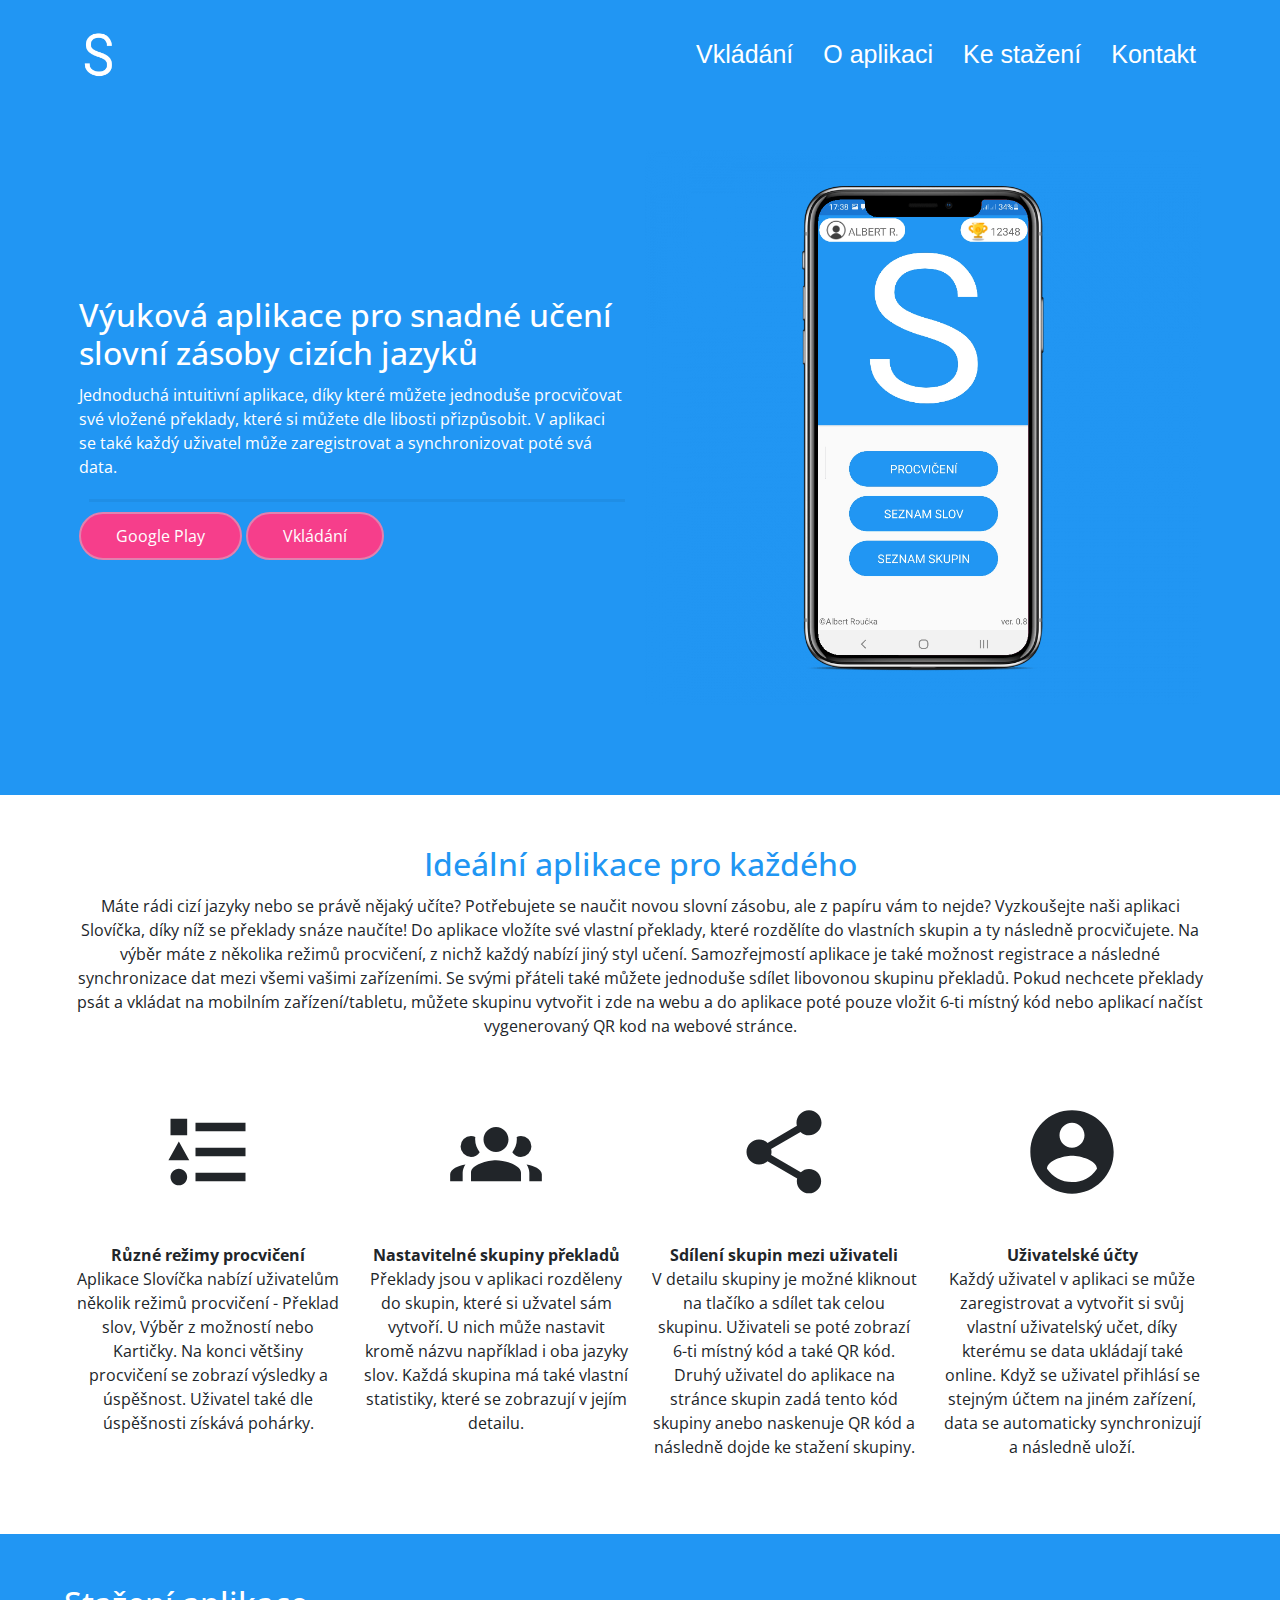
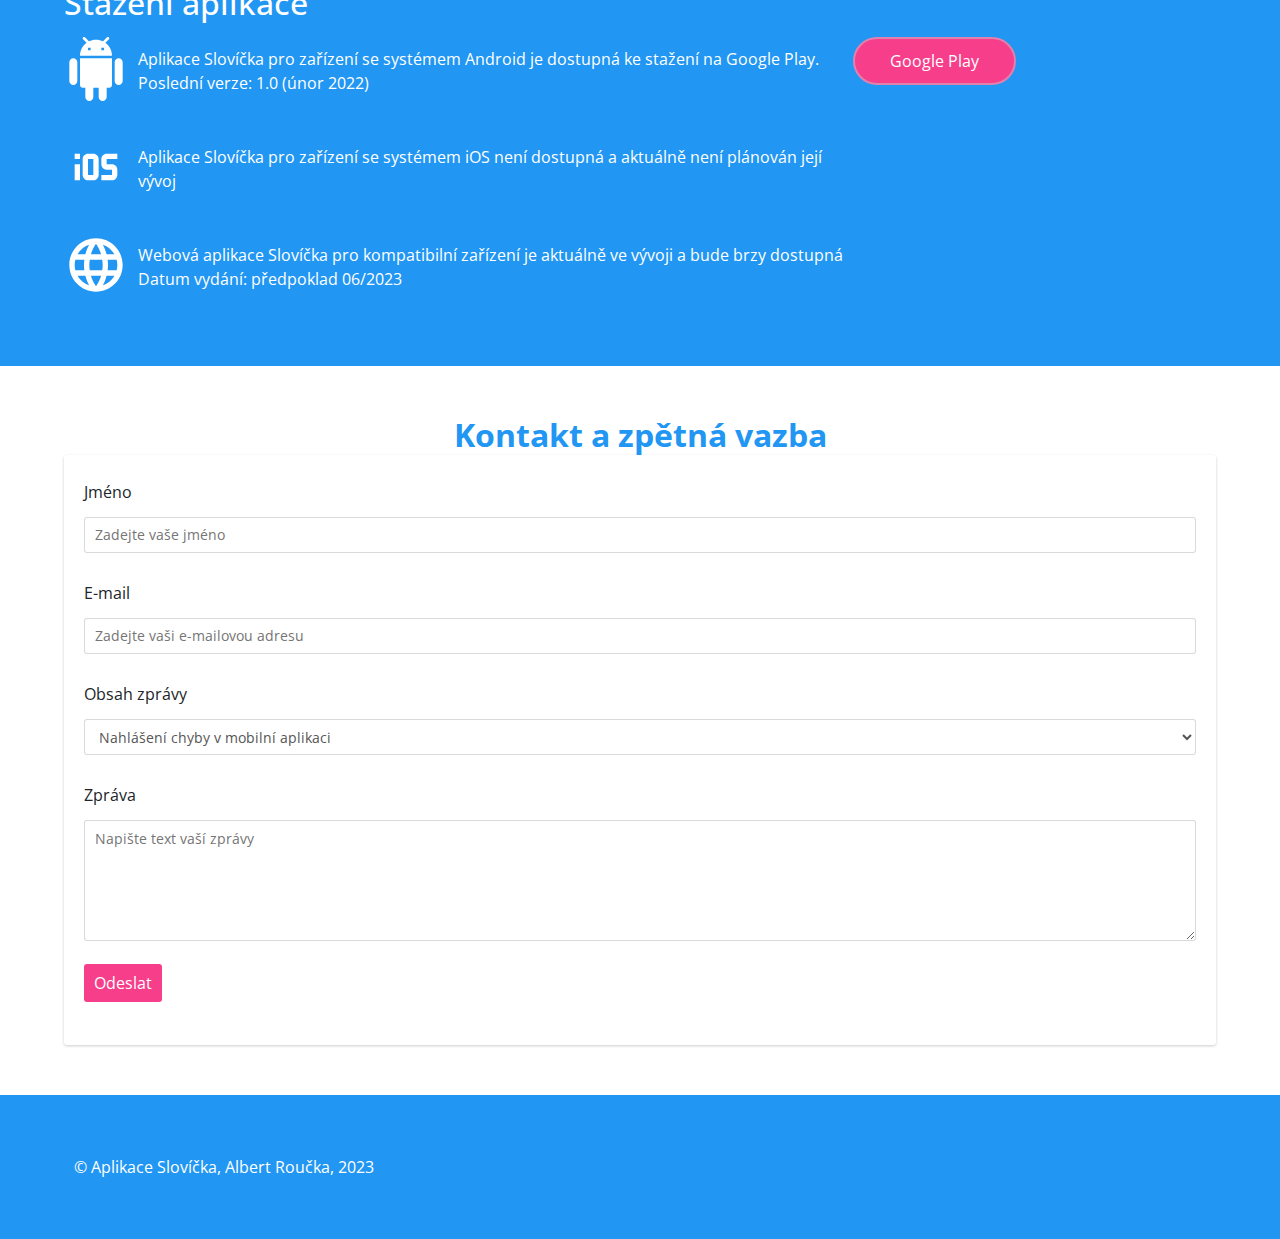
==== commit 9db8c703: "Add files via upload" ====
--- a/index.html
+++ b/index.html
@@ -107,7 +107,7 @@
                     <div id="id5vk" data-anim-type="fadeInLeft" class="cell">
                         <h1 id="it1eh" class="gpd-header">Výuková aplikace pro snadné učení slovní zásoby cizích jazyků</h1>
                         <div id="ib9jg" class="gpd-text">Jednoduchá intuitivní aplikace, díky které můžete jednoduše procvičovat
-                            své vložené překlady, které si můžete dle libosti přizpůsobit. V aplikaci si také každý uživatel
+                            své vložené překlady, které si můžete dle libosti přizpůsobit. V aplikaci se také každý uživatel
                             může zaregistrovat a synchronizovat poté svá data.</div>
                         <div id="igk9h" class="gpd-divider"></div>
                         <a id="if18g" href="https://www.google.cz/" class="gpd-link">Google Play<br></a>
@@ -125,10 +125,10 @@
                 <h1 id="iodh9o" class="gpd-header" style="text-align: center;">Ideální aplikace pro každého</h1>
                 <div id="i0j3d4" class="gpd-text">Máte rádi cizí jazyky nebo se právě nějaký učíte? Potřebujete se naučit novou
                     slovní zásobu, ale z papíru vám to nejde? Vyzkoušejte naši aplikaci Slovíčka, díky níž se překlady snáze
-                    naučíte. Do aplikace vložíte své vlastní překlady, které rozdělíte do vlastních skupin a ty následně
+                    naučíte! Do aplikace vložíte své vlastní překlady, které rozdělíte do vlastních skupin a ty následně
                     procvičujete. Na výběr máte z několika režimů procvičení, z nichž každý nabízí jiný styl učení.
                     Samozřejmostí aplikace je také možnost registrace a následné synchronizace dat mezi všemi vašimi zařízeními.
-                    Se svými přáteli také můžete jednoduše sídlet libovonou skupinu překladů. Pokud nechcete překlady psát a
+                    Se svými přáteli také můžete jednoduše sdílet libovonou skupinu překladů. Pokud nechcete překlady psát a
                     vkládat na mobilním zařízení/tabletu, můžete skupinu vytvořit i zde na webu a do aplikace poté pouze vložit
                     6-ti místný kód nebo aplikací načíst vygenerovaný QR kod na webové stránce.<br><br></div>
                 <div id="i1p694" class="gdp-row gpd-grid">
@@ -201,7 +201,7 @@
                         </div>
                         <div id="iiygjl" class="gpd-text"><strong>​​​​​​​Uživatelské účty</strong><br>Každý uživatel v aplikaci
                             se může zaregistrovat a vytvořit si svůj vlastní uživatelský učet, díky kterému se data ukládají
-                            také online. Když se uživatel přihlásí se stejným účtem na jiné zařízení, data se automaticky
+                            také online. Když se uživatel přihlásí se stejným účtem na jiném zařízení, data se automaticky
                             synchronizují a následně uloží.</div>
                     </div>
                 </div>
@@ -219,7 +219,7 @@
                             </svg></span></div>
                     <div id="irfr7v" class="cell gpd-clm">
                         <div id="iuydne" class="gpd-text">Aplikace Slovíčka&nbsp;pro zařízení se systémem Android je dostupná ke
-                            stažení na Google Play.<br>Poslední verze: 1.0</div>
+                            stažení na Google Play.<br>Poslední verze: 1.0 (únor 2022)</div>
                     </div>
                     <div id="i6941b" class="cell gpd-clm"><a href="https://www.google.cz/" id="iturfc" class="gpd-link">Google Play<br></a></div>
                 </div>
@@ -244,7 +244,7 @@
                                 </path>
                             </svg></span></div>
                     <div id="idpmct" class="cell gpd-clm">
-                        <div id="i6j76g" class="gpd-text">Webová aplikace Slovíčka&nbsp;pro vhodná zařízení je aktuálně ve
+                        <div id="i6j76g" class="gpd-text">Webová aplikace Slovíčka&nbsp;pro kompatibilní zařízení je aktuálně ve
                             vývoji a bude brzy dostupná<br>Datum vydání: předpoklad 06/2023</div>
                     </div>
                     <div id="im9mb3" class="cell gpd-clm"></div>
@@ -254,22 +254,23 @@
         <section id="contact" class="gpd-section">
             <div class="gpd-container gpd-cnt">
                 <h1 id="itl0tw" class="gpd-header" style="text-align: center;">Kontakt a zpětná vazba</h1>
-                <form method="POST" action="https://formsubmit.co/2388bf22fdddc4368bf35d4351c2b70a" data-redirect="" class="form">
+                <form method="post" data-redirect="" class="form">
                     <div class="form-group"><label id="igz3id" class="label">Jméno<br></label><input type="text"
                             placeholder="Zadejte vaše jméno" name="firstname" id="iomfy1" class="input" /></div>
                     <div class="form-group"><label id="iaklrl" class="label">E-mail</label><input type="email"
                             placeholder="Zadejte vaši e-mailovou adresu" name="email" id="i6xptm" class="input" /></div>
                     <div class="form-group"><label id="i4irgr" class="label">Obsah zprávy</label><select type="text"
                             name="options" id="i18vb3" class="select">
-                            <option value="Nahlášení chyby v aplikaci">Nahlášení chyby v aplikaci</option>
+                            <option value="Nahlášení chyby v mobilní aplikaci">Nahlášení chyby v mobilní aplikaci</option>
+                            <option value="Nahlášení chyby na webové stránce">Nahlášení chyby na webové stránce</option>
                             <option value="Návrhy na vylepšení/nové funkce">Návrhy na vylepšení/nové funkce</option>
                             <option value="Ostatní">Ostatní</option>
                         </select></div>
                     <div class="form-group"><label id="im5csf" class="label">Zpráva</label><textarea name="message"
-                            placeholder="Napište obsah vaši zprávy" id="iage5i" class="textarea"></textarea></div>
+                            rows="5" placeholder="Napište text vaší zprávy" id="iage5i" class="textarea"></textarea></div>
                     <div class="form-group"><button type="submit" id="ictkyc" class="button">Odeslat</button></div>
-                    <div data-form-state="success" id="iwtwfq" class="state-success">Děkujeme vám, zpráva byla úspěšně odeslána!</div>
-                    <div data-form-state="error" id="ic1mkg" class="state-error">Při odesílání zprávy došlo k chybě!</div>
+                    <div data-form-state="success" id="iwtwfq" class="state-success">Děkujeme vám, formulář byl úspěšně odeslán!</div>
+                    <div data-form-state="error" id="ic1mkg" class="state-error">Při odesílání formuláře došlo k chybě!</div>
                 </form>
             </div>
         </section>
@@ -292,5 +293,6 @@
         
         <script async src="https://ajax.googleapis.com/ajax/libs/jquery/3.2.1/jquery.min.js" onload="postJQ()"></script>
         <script async src="https://stackpath.bootstrapcdn.com/bootstrap/4.3.1/js/bootstrap.bundle.min.js"></script>
+        <script src="app.js"></script>
     </body>
-</html>+</html>
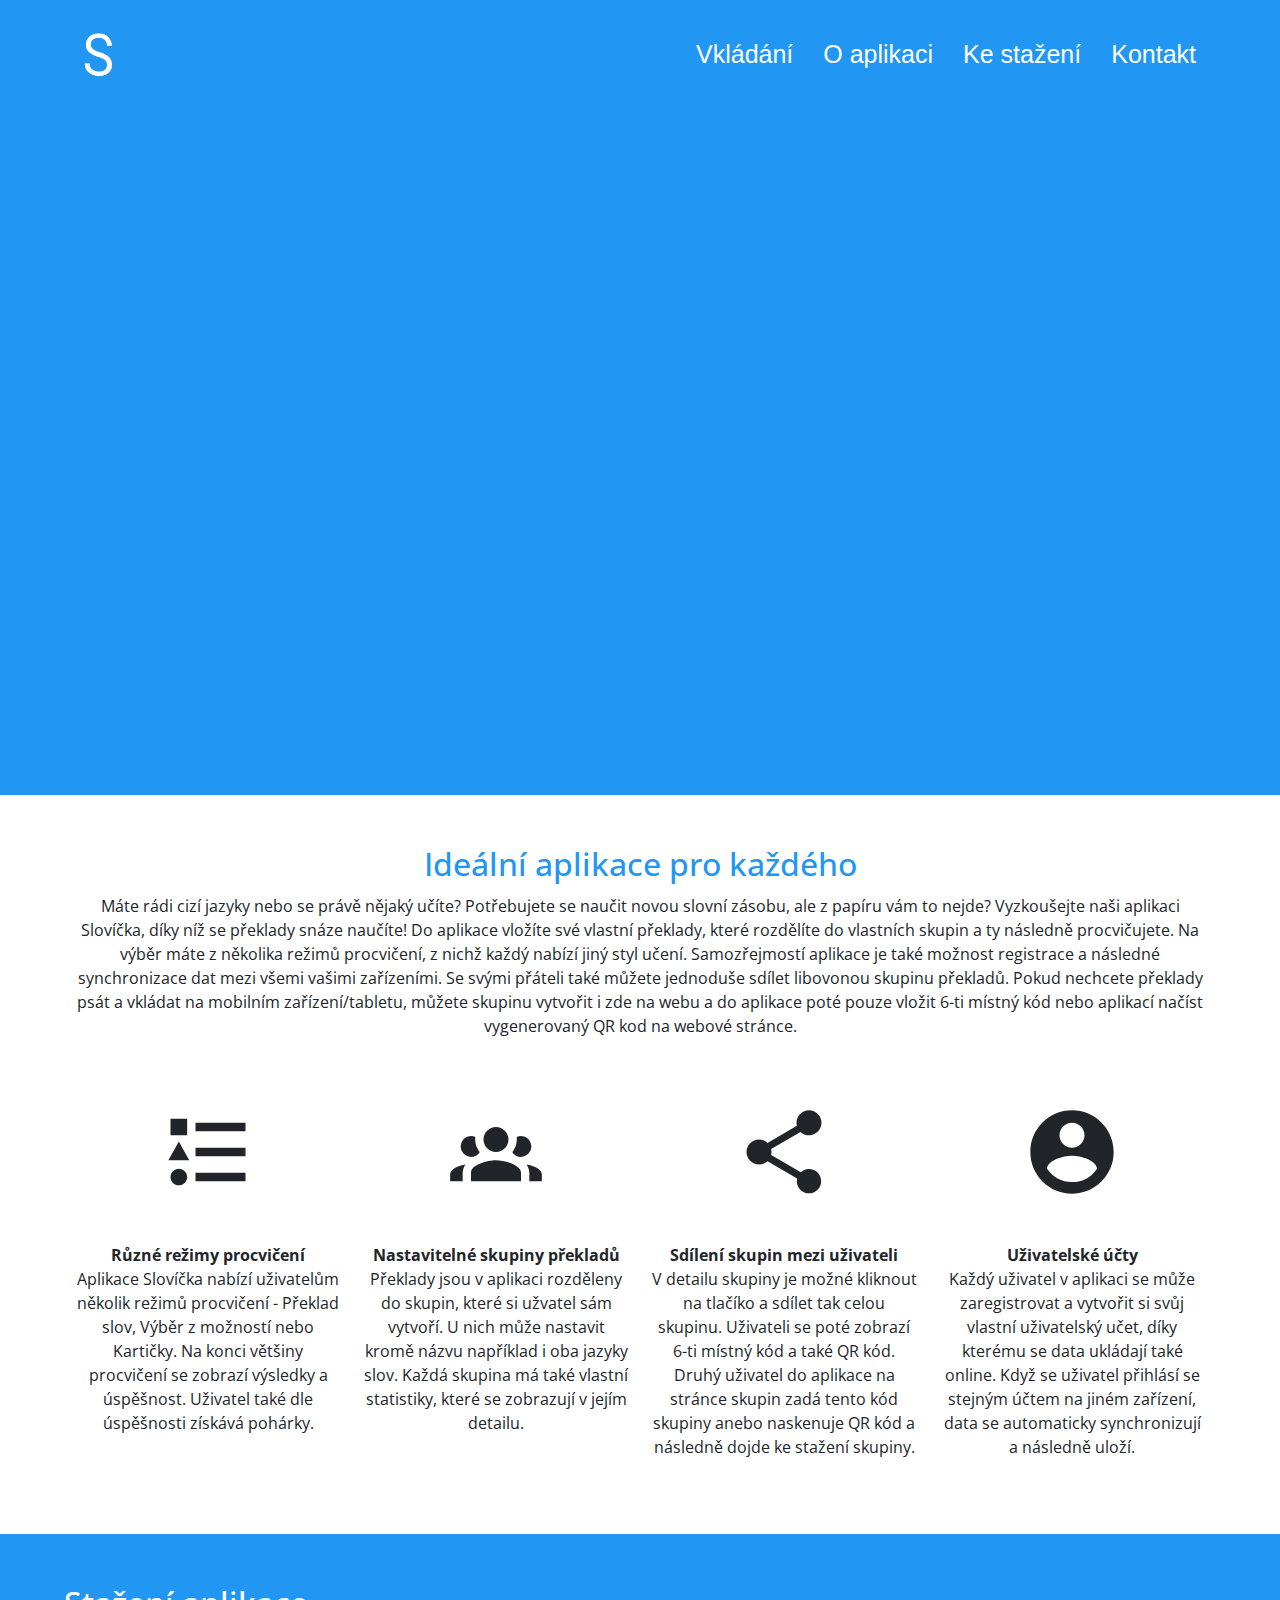
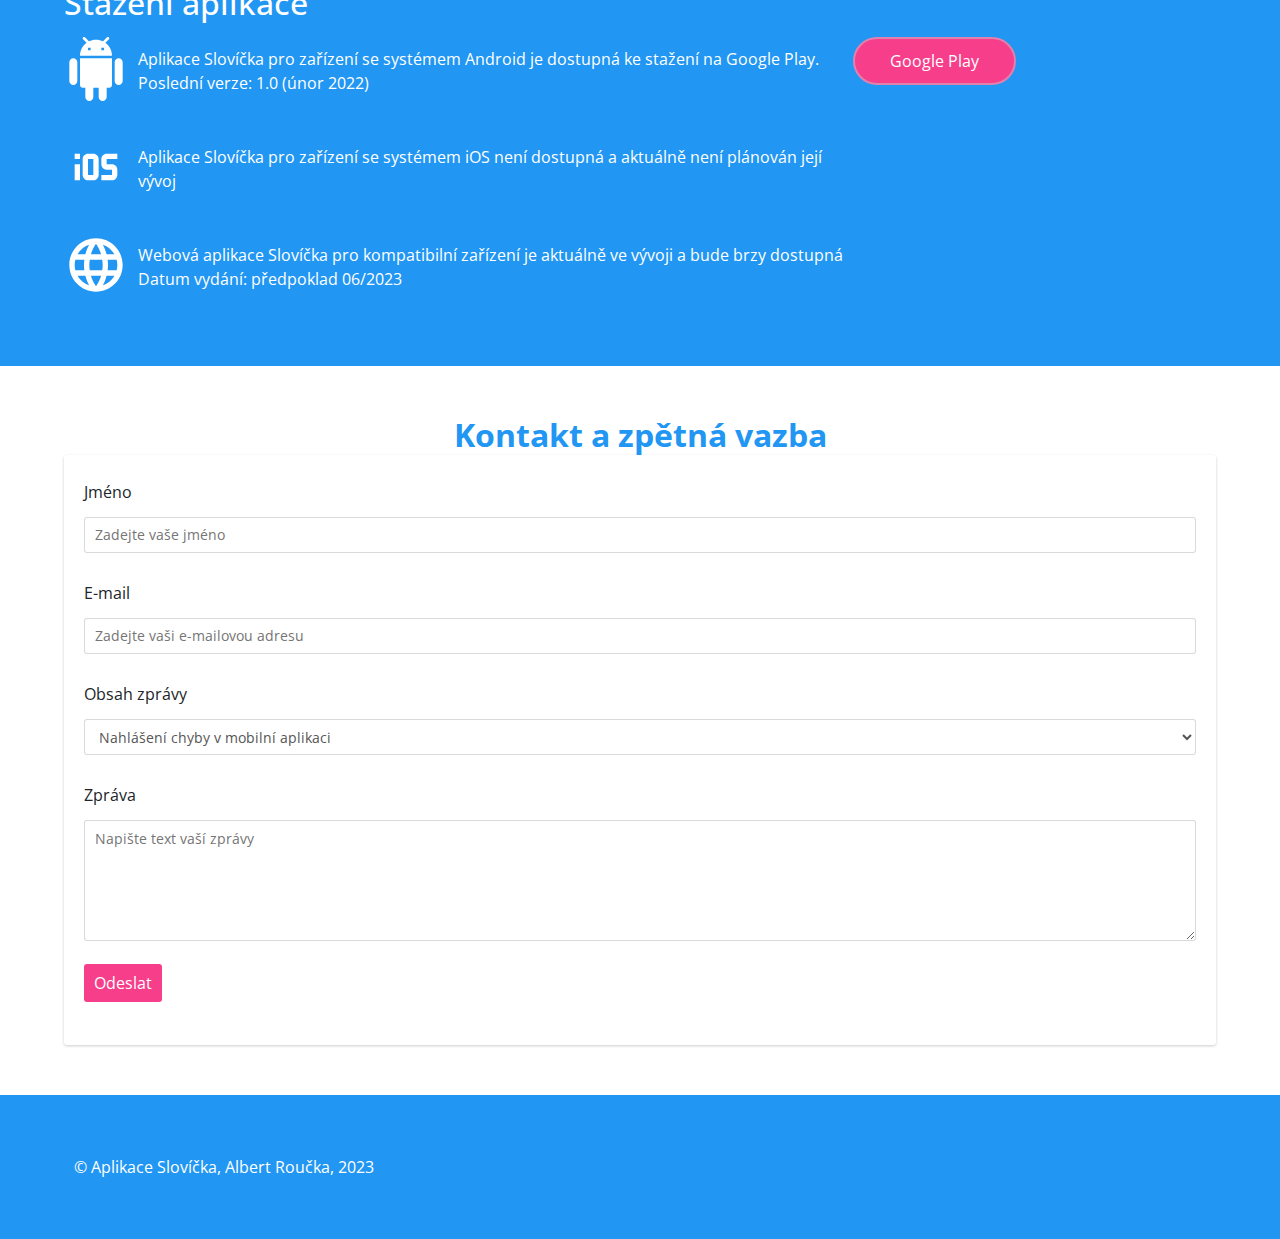
==== commit 96160fe7: "Add files via upload" ====
--- a/index.html
+++ b/index.html
@@ -254,7 +254,7 @@
         <section id="contact" class="gpd-section">
             <div class="gpd-container gpd-cnt">
                 <h1 id="itl0tw" class="gpd-header" style="text-align: center;">Kontakt a zpětná vazba</h1>
-                <form method="post" data-redirect="" class="form">
+                <form method="POST" action="https://formsubmit.co/2388bf22fdddc4368bf35d4351c2b70a" data-redirect="" class="form">
                     <div class="form-group"><label id="igz3id" class="label">Jméno<br></label><input type="text"
                             placeholder="Zadejte vaše jméno" name="firstname" id="iomfy1" class="input" /></div>
                     <div class="form-group"><label id="iaklrl" class="label">E-mail</label><input type="email"
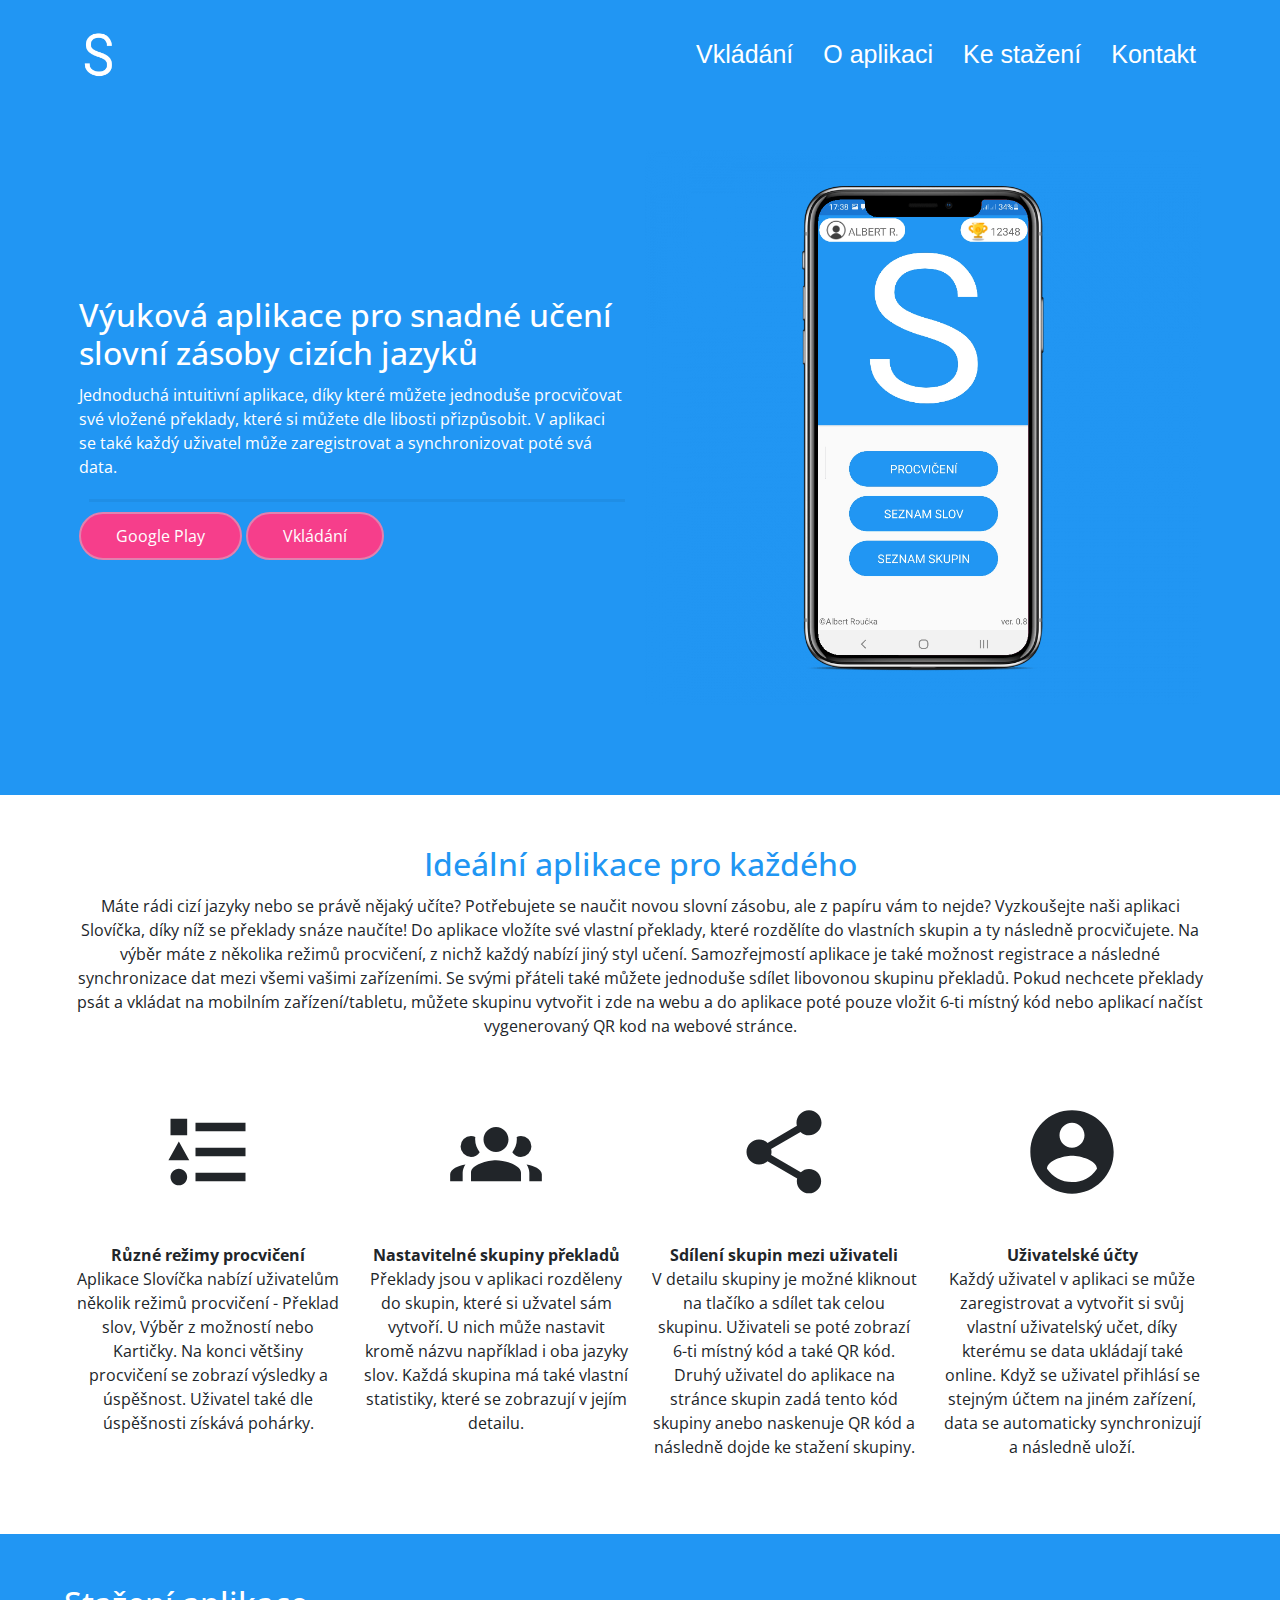
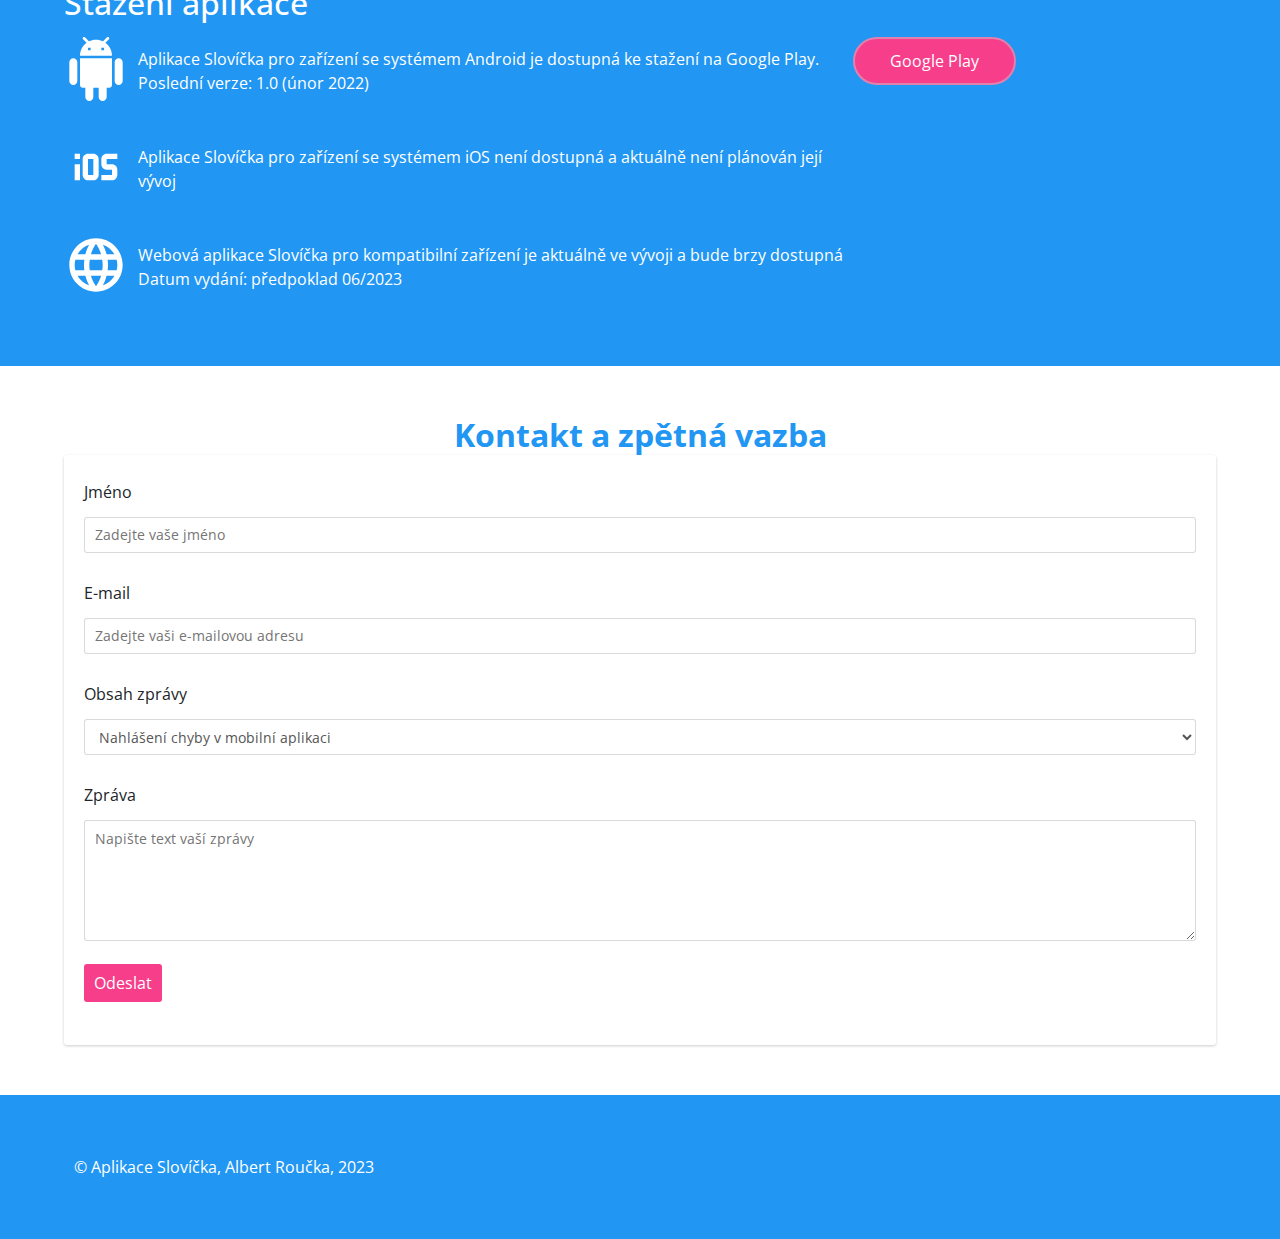
==== commit d46326e4: "Update index.html" ====
--- a/index.html
+++ b/index.html
@@ -270,13 +270,13 @@
                             rows="5" placeholder="Napište text vaší zprávy" id="iage5i" class="textarea"></textarea></div>
                     <div class="form-group"><button type="submit" id="ictkyc" class="button">Odeslat</button></div>
                     <div data-form-state="success" id="iwtwfq" class="state-success">Děkujeme vám, formulář byl úspěšně odeslán!</div>
-                    <div data-form-state="error" id="ic1mkg" class="state-error">Při odesílání formuláře došlo k chybě!</div>
+                    <div data-form-state="error" id="ic1mkg" class="state-error">Při odesílání formuláře došlo k chybě, zkotrolujte vyplnění formuláře!</div>
                 </form>
             </div>
         </section>
         <section id="i971sq" class="gpd-section">
             <div id="iuxxzt" class="gpd-container gpd-cnt">
-                <div id="i0770l" class="gpd-text">© Aplikace Slovíčka, Albert Roučka, 2023</div>
+                <div id="i0770l" class="gpd-text">© Aplikace Slovíčka, Albert Roučka, 2023<br></div>
             </div>
         </section>         
 
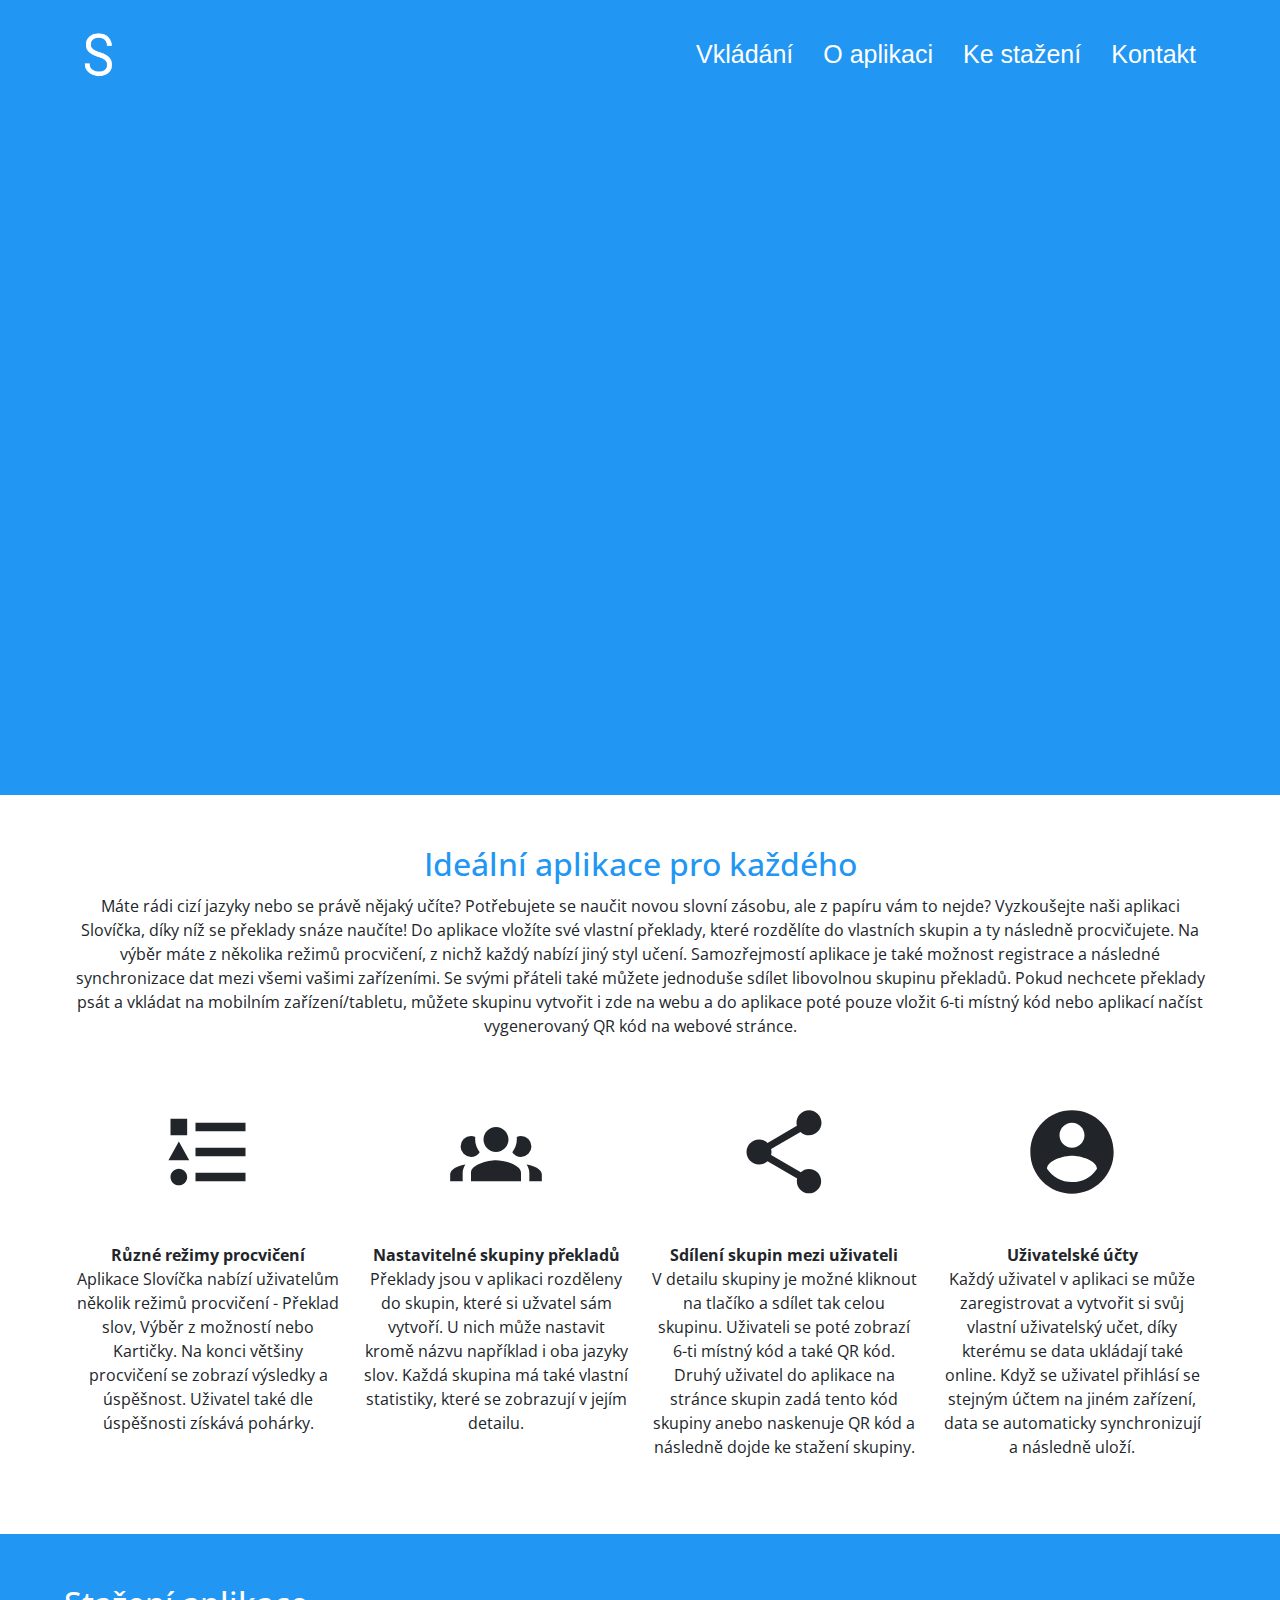
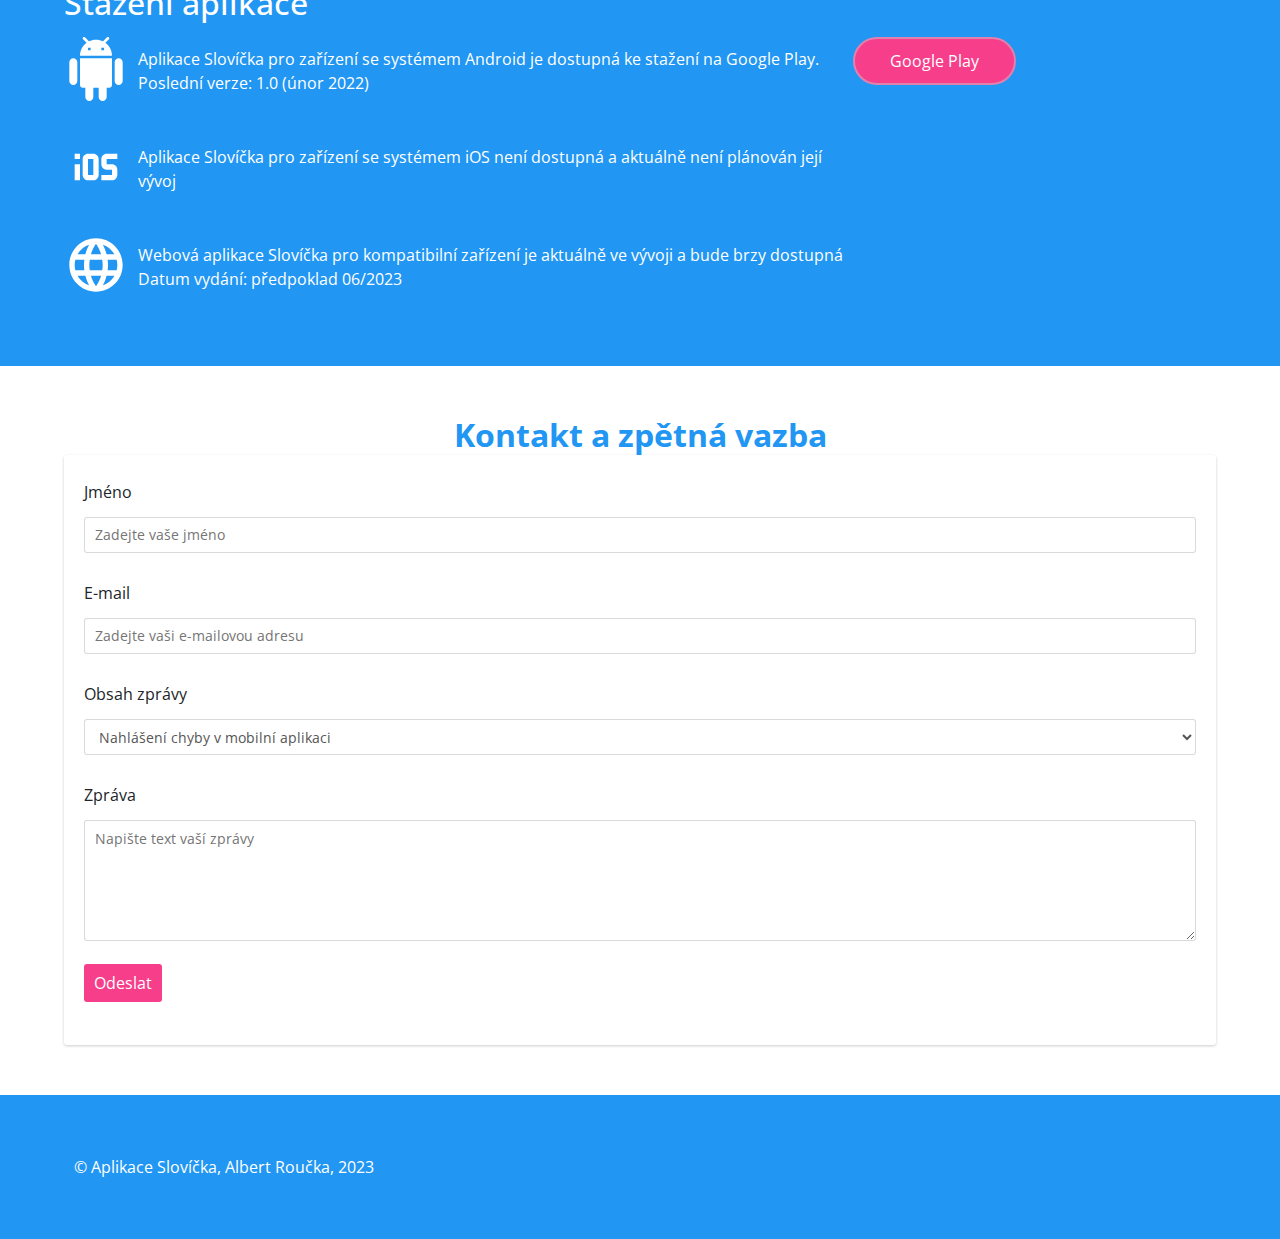
==== commit 4d0a7ab1: "Update index.html" ====
--- a/index.html
+++ b/index.html
@@ -128,9 +128,9 @@
                     naučíte! Do aplikace vložíte své vlastní překlady, které rozdělíte do vlastních skupin a ty následně
                     procvičujete. Na výběr máte z několika režimů procvičení, z nichž každý nabízí jiný styl učení.
                     Samozřejmostí aplikace je také možnost registrace a následné synchronizace dat mezi všemi vašimi zařízeními.
-                    Se svými přáteli také můžete jednoduše sdílet libovonou skupinu překladů. Pokud nechcete překlady psát a
+                    Se svými přáteli také můžete jednoduše sdílet libovolnou skupinu překladů. Pokud nechcete překlady psát a
                     vkládat na mobilním zařízení/tabletu, můžete skupinu vytvořit i zde na webu a do aplikace poté pouze vložit
-                    6-ti místný kód nebo aplikací načíst vygenerovaný QR kod na webové stránce.<br><br></div>
+                    6-ti místný kód nebo aplikací načíst vygenerovaný QR kód na webové stránce.<br><br></div>
                 <div id="i1p694" class="gdp-row gpd-grid">
                     <div id="i17ubj" class="cell gpd-clm">
                         <div id="ipo9i6" class="gdp-row gpd-grid">
